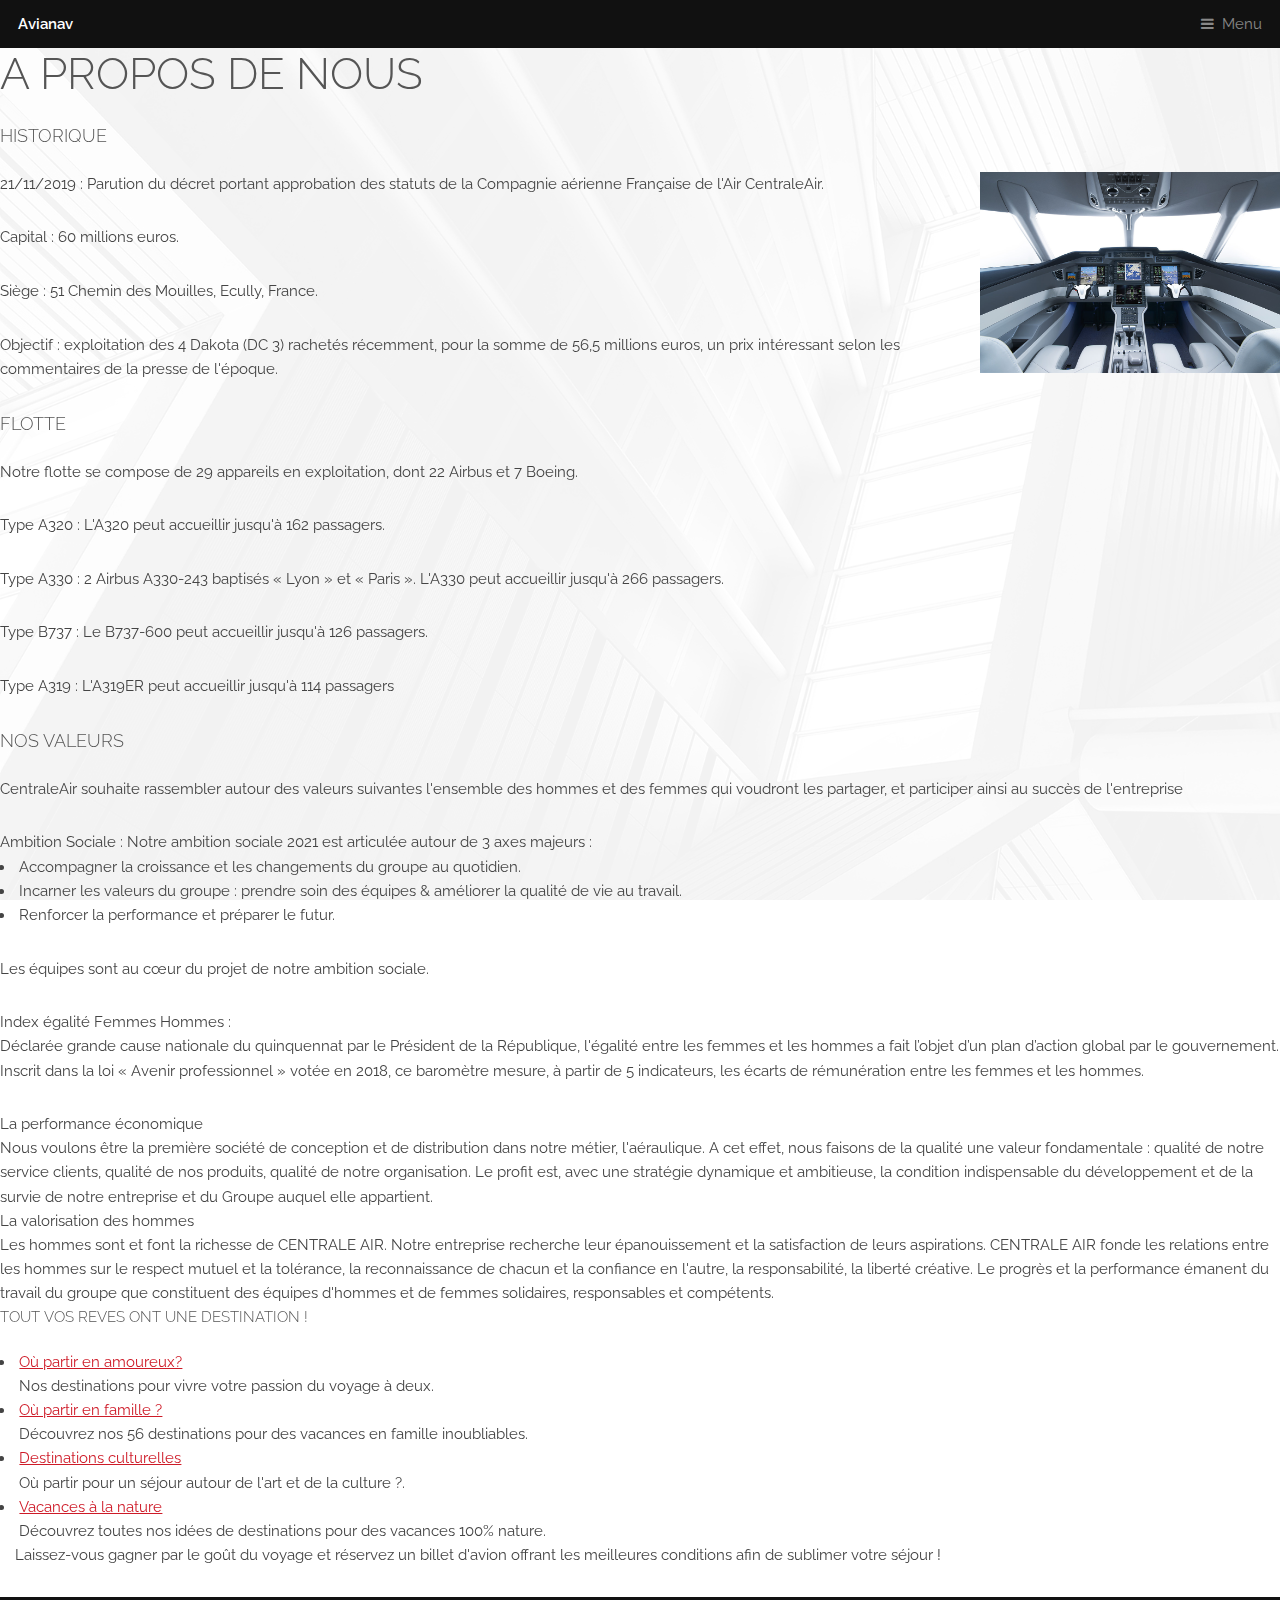
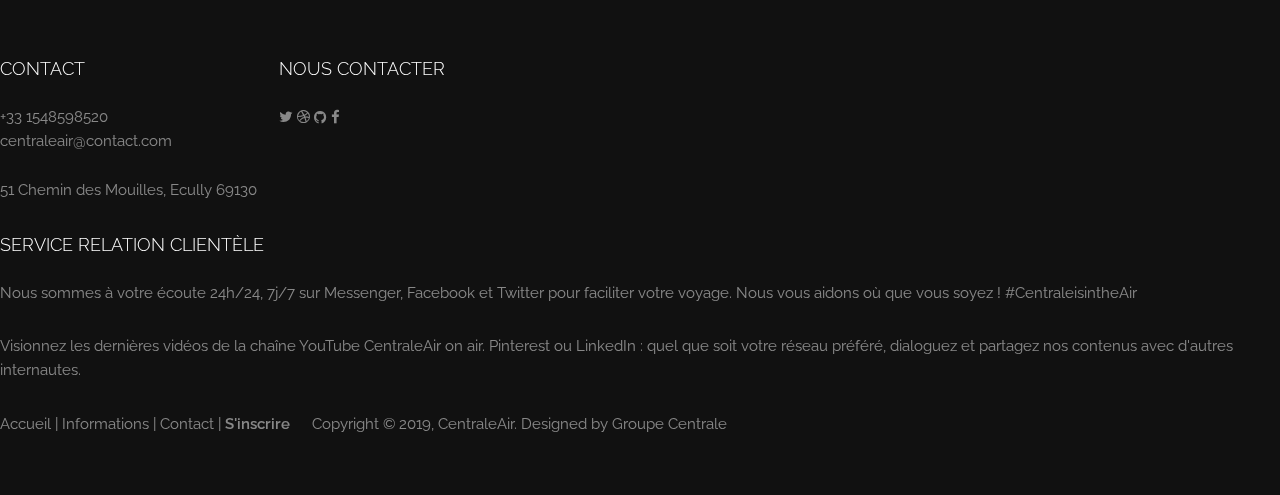
==== CompagnieApplication/about.html @ 46adddcc "first commit" ====
<!DOCTYPE html>
<html lang="en">
	<head>
		<title>Industrious by TEMPLATED</title>
		<meta charset="utf-8" />
		<meta name="viewport" content="width=device-width, initial-scale=1, user-scalable=no" />
		<meta name="description" content="" />
		<meta name="keywords" content="" />
		<link rel="stylesheet" href="assets/css/main.css" />
	</head>
	<body class="is-preload">
		<!-- Header -->
		<header id="header">
				<a class="logo" href="index.php">Avianav</a>
				<nav>
					<a href="#menu">Menu</a>
				</nav>
			</header>

		<!-- Nav -->
			<nav id="menu">
				<ul class="links">
					<li><a href="index.php">Home</a></li>
					<li><a href="about.html">About us</a></li>
					<li><a href="rechercher.php">Réservation de billet</a></li>
					<li><a href="signin.php">Connexion</a></li>
					<li><a href="signup.php">S'inscrire</a></li>
					<li><a href="contact.html">Contacter nous</a></li>
				</ul>
			</nav>


	<header id="head" class="secondary"></header>

	<!-- container -->
	<div class="container">



		<div class="row">
			
			<!-- Article main content -->
			<article class="col-sm-8 maincontent">
				<header class="page-header">
					<h1 class="page-title">A propos de nous</h1>
				</header>
				<h3>Historique</h3>
				<p><img src="assets/images/avionInf.jpg" alt="" class="img-rounded pull-right" width="300" > 21/11/2019 : Parution du décret portant approbation des statuts de la Compagnie aérienne Française de l'Air CentraleAir.
				<p>Capital : 60 millions euros.</p>
				<p>Siège : 51 Chemin des Mouilles, Ecully, France.</p>
				</p>
				<p>Objectif : exploitation des 4 Dakota (DC 3) rachetés récemment, pour la somme de 56,5 millions euros, un prix intéressant selon les commentaires de la presse de l'époque.
				</p>
				<h3>Flotte</h3>
				<p>Notre flotte se compose de 29 appareils en exploitation, dont 22 Airbus et 7 Boeing.</p>
				<p>Type A320 : L'A320 peut accueillir jusqu'à 162 passagers.</p>
				<p>Type A330 : 2 Airbus A330-243 baptisés « Lyon » et « Paris ». L'A330 peut accueillir jusqu'à 266 passagers.</p>
				<p>Type B737 : Le B737-600 peut accueillir jusqu'à 126 passagers.</p>
				<p>Type A319 : L'A319ER peut accueillir jusqu'à 114 passagers</p>
				<h3>Nos valeurs</h3>
				<p>CentraleAir souhaite rassembler autour des valeurs suivantes l'ensemble des hommes et des femmes qui voudront les partager, et participer ainsi au succès de l'entreprise</p>
				<li>Ambition Sociale : Notre ambition sociale 2021 est articulée autour de 3 axes majeurs :</li>
					<ul><li>Accompagner la croissance et les changements du groupe au quotidien.</li>
					<li>Incarner les valeurs du groupe : prendre soin des équipes & améliorer la qualité de vie au travail.</li>
					<li>Renforcer la performance et préparer le futur.</li></ul>
				Les équipes sont au cœur du projet de notre ambition sociale.</p>
				<li>Index égalité Femmes Hommes :</li>
				Déclarée grande cause nationale du quinquennat par le Président de la République, l'égalité entre les femmes et les hommes a fait l’objet d’un plan d’action global par le gouvernement.
				Inscrit dans la loi « Avenir professionnel » votée en 2018, ce baromètre mesure, à partir de 5 indicateurs, les écarts de rémunération entre les femmes et les hommes.</p>
				
				<li>La performance économique </li>
				Nous voulons être la première société de conception et de distribution dans notre métier, l'aéraulique.
				A cet effet, nous faisons de la qualité une valeur fondamentale : qualité de notre service clients, qualité de nos produits, qualité de notre organisation.
				Le profit est, avec une stratégie dynamique et ambitieuse, la condition indispensable du développement et de la survie de notre entreprise et du Groupe auquel elle appartient.
				<li>La valorisation des hommes </li>
				Les hommes sont et font la richesse de CENTRALE AIR.
				Notre entreprise recherche leur épanouissement et la satisfaction de leurs aspirations. CENTRALE AIR fonde les relations entre les hommes sur le respect mutuel et la tolérance, la reconnaissance de chacun et la confiance en l'autre, la responsabilité, la liberté créative.
				Le progrès et la performance émanent du travail du groupe que constituent des équipes d'hommes et de femmes solidaires, responsables et compétents.
								
			</article>
			<!-- /Article -->
			
			<!-- Sidebar -->
			<aside class="col-sm-4 sidebar sidebar-right">

				<div class="widget">
					<h4>TOUT VOS REVES ONT UNE DESTINATION !</h4>
					<ul class="list-unstyled list-spaces">
						<li><a href="">Où partir en amoureux?</a><br><span class="small text-muted">Nos destinations pour vivre votre passion du voyage à deux.</span></li>
						<li><a href="">Où partir en famille ?</a><br><span class="small text-muted">Découvrez nos 56 destinations pour des vacances en famille inoubliables.</span></li>
						<li><a href="">Destinations culturelles</a><br><span class="small text-muted">Où partir pour un séjour autour de l'art et de la culture ?.</span></li>
						<li><a href="">Vacances à la nature</a><br><span class="small text-muted">Découvrez toutes nos idées de destinations pour des vacances 100% nature.</span></li>
						<p>Laissez-vous gagner par le goût du voyage et réservez un billet d'avion offrant les meilleures conditions afin de sublimer votre séjour ! </p>
					</ul>
				</div>

			</aside>
			<!-- /Sidebar -->

		</div>
	</div>	<!-- /container -->
	

	<footer id="footer" class="top-space">

		<div class="footer1">
			<div class="container">
				<div class="row">
					
					<div class="col-md-3 widget">
						<h3 class="widget-title">Contact</h3>
						<div class="widget-body">
							<p>+33 1548598520<br>
								<a href="mailto:#">centraleair@contact.com</a><br>
								<br>
								51 Chemin des Mouilles, Ecully 69130
							</p>	
						</div>
					</div>

					<div class="col-md-3 widget">
						<h3 class="widget-title">Nous contacter</h3>
						<div class="widget-body">
							<p class="follow-me-icons">
								<a href=""><i class="fa fa-twitter fa-2"></i></a>
								<a href=""><i class="fa fa-dribbble fa-2"></i></a>
								<a href=""><i class="fa fa-github fa-2"></i></a>
								<a href=""><i class="fa fa-facebook fa-2"></i></a>
							</p>	
						</div>
					</div>

					<div class="col-md-6 widget">
						<h3 class="widget-title">Service Relation Clientèle</h3>
						<div class="widget-body">
							<p>Nous sommes à votre écoute 24h/24, 7j/7 sur Messenger, Facebook et Twitter pour faciliter votre voyage. Nous vous aidons où que vous soyez ! #CentraleisintheAir</p>
							<p>Visionnez les dernières vidéos de la chaîne YouTube CentraleAir on air.
							Pinterest ou LinkedIn : quel que soit votre réseau préféré, dialoguez et partagez nos contenus avec d'autres internautes.</p>
						</div>
					</div>

				</div> <!-- /row of widgets -->
			</div>
		</div>

		<div class="footer2">
			<div class="container">
				<div class="row">
					
					<div class="col-md-6 widget">
						<div class="widget-body">
							<p class="simplenav">
								<a href="index.php">Accueil</a> | 
								<a href="about.html">Informations</a> |
								<a href="contact.html">Contact</a> |
								<b><a href="signup.php">S'inscrire</a></b>
							</p>
						</div>
					</div>

					<div class="col-md-6 widget">
						<div class="widget-body">
							<p class="text-right">
								Copyright &copy; 2019, CentraleAir. Designed by <a href="http://gettemplate.com/" rel="designer">Groupe Centrale</a> 
							</p>
						</div>
					</div>

				</div> <!-- /row of widgets -->
			</div>
		</div>

	</footer>	
		





		<!-- Scripts -->
		<script src="assets/js/jquery.min.js"></script>
			<script src="assets/js/browser.min.js"></script>
			<script src="assets/js/breakpoints.min.js"></script>
			<script src="assets/js/util.js"></script>
			<script src="assets/js/main.js"></script>
</body>
</html>
---- CompagnieApplication/assets/css/main.css ----
@import url(font-awesome.min.css);
@import url("https://fonts.googleapis.com/css?family=Raleway:200,300,400,500,600");
/*
	Industrious by TEMPLATED
	templated.co @templatedco
	Released for free under the Creative Commons Attribution 3.0 license (templated.co/license)
*/
/* Basic */
@-ms-viewport {
  width: device-width; }
body {
  -ms-overflow-style: scrollbar; }

@media screen and (max-width: 480px) {
  html, body {
    min-width: 320px; } }
html {
  box-sizing: border-box; }

*, *:before, *:after {
  box-sizing: inherit; }

body {
  background: #ffffff; }
  body.is-preload *, body.is-preload *:before, body.is-preload *:after {
    -moz-animation: none !important;
    -webkit-animation: none !important;
    -ms-animation: none !important;
    animation: none !important;
    -moz-transition: none !important;
    -webkit-transition: none !important;
    -ms-transition: none !important;
    transition: none !important; }

html, body, div, span, applet, object,
iframe, h1, h2, h3, h4, h5, h6, p, blockquote,
pre, a, abbr, acronym, address, big, cite,
code, del, dfn, em, img, ins, kbd, q, s, samp,
small, strike, strong, sub, sup, tt, var, b,
u, i, center, dl, dt, dd, ol, ul, li, fieldset,
form, label, legend, table, caption, tbody,
tfoot, thead, tr, th, td, article, aside,
canvas, details, embed, figure, figcaption,
footer, header, hgroup, menu, nav, output, ruby,
section, summary, time, mark, audio, video {
  margin: 0;
  padding: 0;
  border: 0;
  font-size: 100%;
  font: inherit;
  vertical-align: baseline; }

article, aside, details, figcaption, figure,
footer, header, hgroup, menu, nav, section {
  display: block; }

body {
  line-height: 1; }

ol, ul {
  list-style: none; }

blockquote, q {
  quotes: none; }
  blockquote:before, blockquote:after, q:before, q:after {
    content: '';
    content: none; }

table {
  border-collapse: collapse;
  border-spacing: 0; }

body {
  -webkit-text-size-adjust: none; }

mark {
  background-color: transparent;
  color: inherit; }

input::-moz-focus-inner {
  border: 0;
  padding: 0; }

input, select, textarea {
  -moz-appearance: none;
  -webkit-appearance: none;
  -ms-appearance: none;
  appearance: none; }

/* Typography */
html {
  font-size: 13pt; }
  @media screen and (max-width: 1680px) {
    html {
      font-size: 11pt; } }
  @media screen and (max-width: 980px) {
    html {
      font-size: 12pt; } }
  @media screen and (max-width: 480px) {
    html {
      font-size: 11pt; } }

body {
  background-color: #ffffff;
  color: #444444; }

body, input, select, textarea {
  font-family: "Raleway", Arial, Helvetica, sans-serif;
  font-weight: 400;
  font-size: 1rem;
  line-height: 1.65; }

a {
  -moz-transition: color 0.2s ease-in-out;
  -webkit-transition: color 0.2s ease-in-out;
  -ms-transition: color 0.2s ease-in-out;
  transition: color 0.2s ease-in-out;
  text-decoration: underline; }
  a:hover {
    text-decoration: none; }

strong, b {
  font-weight: 600; }

em, i {
  font-style: italic; }

p {
  margin: 0 0 2rem 0; }

header.special {
  text-align: center;
  margin-bottom: 4rem; }
  header.special p {
    max-width: 75%;
    margin-left: auto;
    margin-right: auto; }

h1, h2, h3, h4, h5, h6 {
  font-weight: 300;
  line-height: 1.5;
  text-transform: uppercase;
  margin: 0 0 1.5rem 0; }
  h1 a, h2 a, h3 a, h4 a, h5 a, h6 a {
    color: inherit;
    text-decoration: none; }

h1 {
  font-size: 3rem;
  line-height: 1.2; }

h2 {
  font-size: 2.25rem;
  line-height: 1.3; }

h3 {
  font-size: 1.25rem; }

h4 {
  font-size: 1rem; }

h5 {
  font-size: 0.9rem; }

h6 {
  font-size: 0.7rem; }

@media screen and (max-width: 736px) {
  h1 {
    font-size: 2.75rem;
    line-height: 1.3; }

  h2 {
    font-size: 1.75rem;
    line-height: 1.5; }

  h3 {
    font-size: 1.25rem; } }
sub {
  font-size: 0.8rem;
  position: relative;
  top: 0.5rem; }

sup {
  font-size: 0.8rem;
  position: relative;
  top: -0.5rem; }

blockquote {
  border-left: solid 0.5rem;
  font-style: italic;
  margin: 0 0 2rem 0;
  padding: 1rem 0 1rem 2rem; }

code {
  border-radius: 4px;
  border: solid 1px;
  font-family: "Courier New", monospace;
  font-size: 0.9rem;
  margin: 0 0.25rem;
  padding: 0.25rem 0.65rem; }

pre {
  -webkit-overflow-scrolling: touch;
  font-family: "Courier New", monospace;
  font-size: 0.9rem;
  margin: 0 0 2rem 0; }
  pre code {
    display: block;
    line-height: 1.75;
    padding: 1rem 1.5rem;
    overflow-x: auto; }

hr {
  border: 0;
  border-bottom: solid 1px;
  margin: 2rem 0; }
  hr.major {
    margin: 4rem 0; }

input, select, textarea {
  color: #555555; }

a {
  color: #ce1b28; }

strong, b {
  color: #555555; }

h1, h2, h3, h4, h5, h6 {
  color: #555555; }

blockquote {
  border-left-color: rgba(0, 0, 0, 0.25); }

code {
  background: rgba(0, 0, 0, 0.075);
  border-color: rgba(0, 0, 0, 0.25); }

hr {
  border-bottom-color: rgba(0, 0, 0, 0.25); }

/* Inner */
.inner {
  margin: 0 auto;
  width: 75rem;
  max-width: calc(100% - 6rem); }
  @media screen and (max-width: 480px) {
    .inner {
      max-width: calc(100% - 3rem); } }

/* Button */
input[type="submit"],
input[type="reset"],
input[type="button"],
button,
.button {
  -moz-appearance: none;
  -webkit-appearance: none;
  -ms-appearance: none;
  appearance: none;
  -moz-transition: background-color 0.2s ease-in-out, box-shadow 0.2s ease-in-out, color 0.2s ease-in-out;
  -webkit-transition: background-color 0.2s ease-in-out, box-shadow 0.2s ease-in-out, color 0.2s ease-in-out;
  -ms-transition: background-color 0.2s ease-in-out, box-shadow 0.2s ease-in-out, color 0.2s ease-in-out;
  transition: background-color 0.2s ease-in-out, box-shadow 0.2s ease-in-out, color 0.2s ease-in-out;
  border: 0;
  border-radius: 4px;
  cursor: pointer;
  display: inline-block;
  font-weight: 600;
  height: 3.25rem;
  line-height: 3.25rem;
  padding: 0 1.75rem;
  text-align: center;
  text-decoration: none;
  white-space: nowrap; }
  input[type="submit"].small,
  input[type="reset"].small,
  input[type="button"].small,
  button.small,
  .button.small {
    font-size: 0.8rem;
    height: 2.4375rem;
    line-height: 2.4375rem;
    padding: 0 1.25rem; }
  input[type="submit"].large,
  input[type="reset"].large,
  input[type="button"].large,
  button.large,
  .button.large {
    font-size: 1.35rem;
    height: 4.0625rem;
    line-height: 4.0625rem;
    padding: 0 2rem; }
  input[type="submit"].wide,
  input[type="reset"].wide,
  input[type="button"].wide,
  button.wide,
  .button.wide {
    min-width: 13rem; }
  input[type="submit"].icon:before,
  input[type="reset"].icon:before,
  input[type="button"].icon:before,
  button.icon:before,
  .button.icon:before {
    margin-right: 0.5rem; }
  input[type="submit"].fit,
  input[type="reset"].fit,
  input[type="button"].fit,
  button.fit,
  .button.fit {
    width: 100%; }
  input[type="submit"].disabled, input[type="submit"]:disabled,
  input[type="reset"].disabled,
  input[type="reset"]:disabled,
  input[type="button"].disabled,
  input[type="button"]:disabled,
  button.disabled,
  button:disabled,
  .button.disabled,
  .button:disabled {
    pointer-events: none;
    opacity: 0.25; }

input[type="submit"],
input[type="reset"],
input[type="button"],
button,
.button {
  background-color: transparent;
  box-shadow: inset 0 0 0 1px #555555;
  color: #555555 !important; }
  input[type="submit"]:hover,
  input[type="reset"]:hover,
  input[type="button"]:hover,
  button:hover,
  .button:hover {
    box-shadow: inset 0 0 0 1px #ce1b28;
    color: #ce1b28 !important; }
    input[type="submit"]:hover:active,
    input[type="reset"]:hover:active,
    input[type="button"]:hover:active,
    button:hover:active,
    .button:hover:active {
      background-color: rgba(206, 27, 40, 0.25); }
  input[type="submit"].primary,
  input[type="reset"].primary,
  input[type="button"].primary,
  button.primary,
  .button.primary {
    box-shadow: none;
    background-color: #ce1b28;
    color: #ffffff !important; }
    input[type="submit"].primary:hover,
    input[type="reset"].primary:hover,
    input[type="button"].primary:hover,
    button.primary:hover,
    .button.primary:hover {
      background-color: #e2212f;
      box-shadow: none; }
      input[type="submit"].primary:hover:active,
      input[type="reset"].primary:hover:active,
      input[type="button"].primary:hover:active,
      button.primary:hover:active,
      .button.primary:hover:active {
        background-color: #b71824; }

/* Form */
form {
  margin: 0 0 2rem 0; 
  text-align: center;}

input[type="text"],
input[type="password"],
input[type="email"],
input[type="tel"],
input[type="search"],
input[type="url"],
select,
textarea {
  -moz-appearance: none;
  -webkit-appearance: none;
  -ms-appearance: none;
  appearance: none;
  border-radius: 4px;
  border: none;
  border: solid 1px;
  color: inherit;
  display: block;
  outline: 0;
  padding: 0 1rem;
  text-decoration: none;
  width: 100%; }
  input[type="text"]:invalid,
  input[type="password"]:invalid,
  input[type="email"]:invalid,
  input[type="tel"]:invalid,
  input[type="search"]:invalid,
  input[type="url"]:invalid,
  select:invalid,
  textarea:invalid {
    box-shadow: none; }

label {
  display: block;
  font-size: 1rem;
  font-weight: 600;
  margin: 0 0 1rem 0; }

input[type="text"],
input[type="password"],
input[type="email"],
input[type="tel"],
input[type="search"],
input[type="url"] {
  height: 3.25rem; }

select {
  background-size: 1.25rem;
  background-repeat: no-repeat;
  background-position: calc(100% - 1rem) center;
  height: 3.25rem;
  padding-right: 3.25rem;
  text-overflow: ellipsis; }
  select:focus::-ms-value {
    background-color: transparent; }
  select::-ms-expand {
    display: none; }

textarea {
  padding: 0.75rem 1rem; }

input[type="checkbox"],
input[type="radio"] {
  -moz-appearance: none;
  -webkit-appearance: none;
  -ms-appearance: none;
  appearance: none;
  display: block;
  float: left;
  margin-right: -2rem;
  opacity: 0;
  width: 1rem;
  z-index: -1; }
  input[type="checkbox"] + label,
  input[type="radio"] + label {
    text-decoration: none;
    cursor: pointer;
    display: inline-block;
    font-size: 1rem;
    font-weight: 400;
    padding-left: 2.825rem;
    padding-right: 0.875rem;
    position: relative; }
    input[type="checkbox"] + label:before,
    input[type="radio"] + label:before {
      -moz-osx-font-smoothing: grayscale;
      -webkit-font-smoothing: antialiased;
      font-family: FontAwesome;
      font-style: normal;
      font-weight: normal;
      text-transform: none !important; }
    input[type="checkbox"] + label:before,
    input[type="radio"] + label:before {
      border-radius: 4px;
      border: solid 1px;
      content: '';
      display: inline-block;
      height: 1.95rem;
      left: 0;
      line-height: 1.86875rem;
      position: absolute;
      text-align: center;
      top: -0.1625rem;
      width: 1.95rem; }
  input[type="checkbox"]:checked + label:before,
  input[type="radio"]:checked + label:before {
    content: '\f00c'; }

input[type="checkbox"] + label:before {
  border-radius: 4px; }

input[type="radio"] + label:before {
  border-radius: 100%; }

::-webkit-input-placeholder {
  opacity: 1.0; }

:-moz-placeholder {
  opacity: 1.0; }

::-moz-placeholder {
  opacity: 1.0; }

:-ms-input-placeholder {
  opacity: 1.0; }

label {
  color: #555555; }

input[type="text"],
input[type="password"],
input[type="email"],
input[type="tel"],
input[type="search"],
input[type="url"],
select,
textarea {
  background-color: rgba(0, 0, 0, 0.075);
  border-color: rgba(0, 0, 0, 0.25); }
  input[type="text"]:focus,
  input[type="password"]:focus,
  input[type="email"]:focus,
  input[type="tel"]:focus,
  input[type="search"]:focus,
  input[type="url"]:focus,
  select:focus,
  textarea:focus {
    border-color: #ce1b28;
    box-shadow: 0 0 0 1px #ce1b28; }

select {
  background-image: url("data:image/svg+xml;charset=utf8,%3Csvg xmlns='http://www.w3.org/2000/svg' width='40' height='40' preserveAspectRatio='none' viewBox='0 0 40 40'%3E%3Cpath d='M9.4,12.3l10.4,10.4l10.4-10.4c0.2-0.2,0.5-0.4,0.9-0.4c0.3,0,0.6,0.1,0.9,0.4l3.3,3.3c0.2,0.2,0.4,0.5,0.4,0.9 c0,0.4-0.1,0.6-0.4,0.9L20.7,31.9c-0.2,0.2-0.5,0.4-0.9,0.4c-0.3,0-0.6-0.1-0.9-0.4L4.3,17.3c-0.2-0.2-0.4-0.5-0.4-0.9 c0-0.4,0.1-0.6,0.4-0.9l3.3-3.3c0.2-0.2,0.5-0.4,0.9-0.4S9.1,12.1,9.4,12.3z' fill='rgba(0, 0, 0, 0.25)' /%3E%3C/svg%3E"); }
  select option {
    color: #444444;
    background-color: #ffffff; }

input[type="checkbox"] + label,
input[type="radio"] + label {
  color: #444444; }
  input[type="checkbox"] + label:before,
  input[type="radio"] + label:before {
    background: rgba(0, 0, 0, 0.075);
    border-color: rgba(0, 0, 0, 0.25); }
input[type="checkbox"]:checked + label:before,
input[type="radio"]:checked + label:before {
  background-color: #ce1b28;
  border-color: #ce1b28;
  color: #ffffff; }
input[type="checkbox"]:focus + label:before,
input[type="radio"]:focus + label:before {
  border-color: #ce1b28;
  box-shadow: 0 0 0 1px #ce1b28; }

::-webkit-input-placeholder {
  color: #bbbbbb !important; }

:-moz-placeholder {
  color: #bbbbbb !important; }

::-moz-placeholder {
  color: #bbbbbb !important; }

:-ms-input-placeholder {
  color: #bbbbbb !important; }

/* List */
ol {
  list-style: decimal;
  margin: 0 0 2rem 0;
  padding-left: 1.25rem; }
  ol li {
    padding-left: 0.25rem; }

ul {
  list-style: disc;
  margin: 0 0 2rem 0;
  padding-left: 1rem; }
  ul li {
    padding-left: 0.325rem; }
  ul.plain {
    list-style: none;
    padding-left: 0; }
    ul.plain li {
      margin-bottom: 1rem; }
      ul.plain li .icon {
        border-radius: 4px;
        color: #ffffff;
        display: inline-block;
        margin-right: 1rem;
        text-align: center;
        width: 2rem;
        height: 2rem;
        line-height: 2rem;
        background: rgba(0, 0, 0, 0.5); }
  ul.alt {
    list-style: none;
    padding-left: 0; }
    ul.alt li {
      border-top: solid 1px;
      padding: 0.75rem 0; }
      ul.alt li:first-child {
        border-top: 0;
        padding-top: 0; }
      ul.alt li:last-child {
        padding-bottom: 0; }

dl {
  margin: 0 0 2rem 0; }
  dl dt {
    display: block;
    font-weight: 600;
    margin: 0 0 1rem 0; }
  dl dd {
    margin-left: 1.5rem; }

ul.alt li {
  border-top-color: rgba(0, 0, 0, 0.25); }

/* Table */
.table-wrapper {
  -webkit-overflow-scrolling: touch;
  overflow-x: auto; }

table {
  margin: 0 0 2rem 0;
  width: 100%; }
  table tbody tr {
    border: solid 1px;
    border-left: 0;
    border-right: 0; }
  table td {
    padding: 0.75rem 0.75rem; }
  table th {
    font-size: 0.9rem;
    font-weight: 600;
    padding: 0 0.75rem 0.75rem 0.75rem;
    text-align: left; }
  table thead {
    border-bottom: solid 2px; }
  table tfoot {
    border-top: solid 2px; }
  table.alt {
    border-collapse: separate; }
    table.alt tbody tr td {
      border: solid 1px;
      border-left-width: 0;
      border-top-width: 0; }
      table.alt tbody tr td:first-child {
        border-left-width: 1px; }
    table.alt tbody tr:first-child td {
      border-top-width: 1px; }
    table.alt thead {
      border-bottom: 0; }
    table.alt tfoot {
      border-top: 0; }

table tbody tr {
  border-color: rgba(0, 0, 0, 0.25); }
  table tbody tr:nth-child(2n + 1) {
    background-color: rgba(0, 0, 0, 0.075); }
table th {
  color: #555555; }
table thead {
  border-bottom-color: rgba(0, 0, 0, 0.25); }
table tfoot {
  border-top-color: rgba(0, 0, 0, 0.25); }
table.alt tbody tr td {
  border-color: rgba(0, 0, 0, 0.25); }

/* Highlights */
.highlights {
  width: 100%;
  margin: 2.5rem 0;
  display: -moz-flex;
  display: -webkit-flex;
  display: -ms-flex;
  display: flex;
  -moz-flex-wrap: wrap;
  -webkit-flex-wrap: wrap;
  -ms-flex-wrap: wrap;
  flex-wrap: wrap;
  -moz-align-items: -moz-stretch;
  -webkit-align-items: -webkit-stretch;
  -ms-align-items: -ms-stretch;
  align-items: stretch; }
  .highlights > * {
    -moz-flex-shrink: 1;
    -webkit-flex-shrink: 1;
    -ms-flex-shrink: 1;
    flex-shrink: 1;
    -moz-flex-grow: 0;
    -webkit-flex-grow: 0;
    -ms-flex-grow: 0;
    flex-grow: 0; }
  .highlights > * {
    width: 33.3333333333%; }
  .highlights > * {
    padding: 1.5rem;
    width: calc(33.3333333333% + 1rem); }
  .highlights > :nth-child(-n + 3) {
    padding-top: 0; }
  .highlights > :nth-last-child(-n + 3) {
    padding-bottom: 0; }
  .highlights > :nth-child(3n + 1) {
    padding-left: 0; }
  .highlights > :nth-child(3n) {
    padding-right: 0; }
  .highlights > :nth-child(3n + 1),
  .highlights > :nth-child(3n) {
    width: calc(33.3333333333% + -0.5rem); }
  .highlights .content {
    border-radius: 4px;
    height: 100%;
    padding: 3rem;
    text-align: center; }
    .highlights .content .icon {
      font-size: 5rem; }
  .highlights > div > :last-child {
    margin-bottom: 0; }
  @media screen and (max-width: 980px) {
    .highlights > * {
      width: 50%; }
    .highlights > * {
      padding: 1rem;
      width: calc(33.3333333333% + 0.6666666667rem); }
    .highlights > :nth-child(-n + 3) {
      padding-top: 1rem; }
    .highlights > :nth-last-child(-n + 3) {
      padding-bottom: 1rem; }
    .highlights > :nth-child(3n + 1) {
      padding-left: 1rem; }
    .highlights > :nth-child(3n) {
      padding-right: 1rem; }
    .highlights > :nth-child(3n + 1),
    .highlights > :nth-child(3n) {
      padding: 1rem;
      width: calc(50% + 1rem); }
    .highlights > * {
      padding: 1rem;
      width: calc(50% + 1rem); }
    .highlights > :nth-child(-n + 2) {
      padding-top: 0; }
    .highlights > :nth-last-child(-n + 2) {
      padding-bottom: 0; }
    .highlights > :nth-child(2n + 1) {
      padding-left: 0; }
    .highlights > :nth-child(2n) {
      padding-right: 0; }
    .highlights > :nth-child(2n + 1),
    .highlights > :nth-child(2n) {
      width: calc(50% + 0rem); }
    .highlights .content {
      padding: 2rem; } }
  @media screen and (max-width: 736px) {
    .highlights > * {
      width: 100%; }
    .highlights > * {
      padding: 1rem;
      width: calc(33.3333333333% + 0.6666666667rem); }
    .highlights > :nth-child(-n + 3) {
      padding-top: 1rem; }
    .highlights > :nth-last-child(-n + 3) {
      padding-bottom: 1rem; }
    .highlights > :nth-child(3n + 1) {
      padding-left: 1rem; }
    .highlights > :nth-child(3n) {
      padding-right: 1rem; }
    .highlights > :nth-child(3n + 1),
    .highlights > :nth-child(3n) {
      padding: 1rem;
      width: calc(100% + 2rem); }
    .highlights > * {
      padding: 1rem;
      width: calc(50% + 1rem); }
    .highlights > :nth-child(-n + 2) {
      padding-top: 1rem; }
    .highlights > :nth-last-child(-n + 2) {
      padding-bottom: 1rem; }
    .highlights > :nth-child(2n + 1) {
      padding-left: 1rem; }
    .highlights > :nth-child(2n) {
      padding-right: 1rem; }
    .highlights > :nth-child(2n + 1),
    .highlights > :nth-child(2n) {
      padding: 1rem;
      width: calc(100% + 2rem); }
    .highlights > * {
      padding: 1rem;
      width: calc(100% + 2rem); }
    .highlights > :nth-child(-n + 1) {
      padding-top: 0; }
    .highlights > :nth-last-child(-n + 1) {
      padding-bottom: 0; }
    .highlights > :nth-child(1n + 1) {
      padding-left: 0; }
    .highlights > :nth-child(1n) {
      padding-right: 0; }
    .highlights > :nth-child(1n + 1),
    .highlights > :nth-child(1n) {
      width: calc(100% + 1rem); } }

.highlights .content {
  background: #ffffff;
  box-shadow: 0px 0px 4px 1px rgba(0, 0, 0, 0.025); }

/* Testimonials */
.testimonials {
  margin: 2.5rem 0;
  width: 100%;
  display: -moz-flex;
  display: -webkit-flex;
  display: -ms-flex;
  display: flex;
  -moz-flex-wrap: wrap;
  -webkit-flex-wrap: wrap;
  -ms-flex-wrap: wrap;
  flex-wrap: wrap;
  -moz-align-items: -moz-stretch;
  -webkit-align-items: -webkit-stretch;
  -ms-align-items: -ms-stretch;
  align-items: stretch; }
  .testimonials > * {
    -moz-flex-shrink: 1;
    -webkit-flex-shrink: 1;
    -ms-flex-shrink: 1;
    flex-shrink: 1;
    -moz-flex-grow: 0;
    -webkit-flex-grow: 0;
    -ms-flex-grow: 0;
    flex-grow: 0; }
  .testimonials > * {
    width: 33.3333333333%; }
  .testimonials > * {
    padding: 1.5rem;
    width: calc(33.3333333333% + 1rem); }
  .testimonials > :nth-child(-n + 3) {
    padding-top: 0; }
  .testimonials > :nth-last-child(-n + 3) {
    padding-bottom: 0; }
  .testimonials > :nth-child(3n + 1) {
    padding-left: 0; }
  .testimonials > :nth-child(3n) {
    padding-right: 0; }
  .testimonials > :nth-child(3n + 1),
  .testimonials > :nth-child(3n) {
    width: calc(33.3333333333% + -0.5rem); }
  .testimonials .content {
    border-radius: 4px;
    height: 100%;
    padding: 3rem; }
    .testimonials .content .author {
      display: -moz-flex;
      display: -webkit-flex;
      display: -ms-flex;
      display: flex;
      -moz-align-items: center;
      -webkit-align-items: center;
      -ms-align-items: center;
      align-items: center; }
      .testimonials .content .author blockquote {
        margin: 0; }
      .testimonials .content .author .image {
        margin-right: 2rem;
        width: 20%; }
        .testimonials .content .author .image img {
          border-radius: 100%;
          max-width: 100%; }
    .testimonials .content .credit {
      font-size: 0.75rem; }
    .testimonials .content p:last-child {
      margin: 0; }
  .testimonials > div > :last-child {
    margin-bottom: 0; }
  @media screen and (max-width: 980px) {
    .testimonials > * {
      width: 50%; }
    .testimonials > * {
      padding: 1rem;
      width: calc(33.3333333333% + 0.6666666667rem); }
    .testimonials > :nth-child(-n + 3) {
      padding-top: 1rem; }
    .testimonials > :nth-last-child(-n + 3) {
      padding-bottom: 1rem; }
    .testimonials > :nth-child(3n + 1) {
      padding-left: 1rem; }
    .testimonials > :nth-child(3n) {
      padding-right: 1rem; }
    .testimonials > :nth-child(3n + 1),
    .testimonials > :nth-child(3n) {
      padding: 1rem;
      width: calc(50% + 1rem); }
    .testimonials > * {
      padding: 1rem;
      width: calc(50% + 1rem); }
    .testimonials > :nth-child(-n + 2) {
      padding-top: 0; }
    .testimonials > :nth-last-child(-n + 2) {
      padding-bottom: 0; }
    .testimonials > :nth-child(2n + 1) {
      padding-left: 0; }
    .testimonials > :nth-child(2n) {
      padding-right: 0; }
    .testimonials > :nth-child(2n + 1),
    .testimonials > :nth-child(2n) {
      width: calc(50% + 0rem); }
    .testimonials .content {
      padding: 2rem; } }
  @media screen and (max-width: 736px) {
    .testimonials > * {
      width: 100%; }
    .testimonials > * {
      padding: 1rem;
      width: calc(33.3333333333% + 0.6666666667rem); }
    .testimonials > :nth-child(-n + 3) {
      padding-top: 1rem; }
    .testimonials > :nth-last-child(-n + 3) {
      padding-bottom: 1rem; }
    .testimonials > :nth-child(3n + 1) {
      padding-left: 1rem; }
    .testimonials > :nth-child(3n) {
      padding-right: 1rem; }
    .testimonials > :nth-child(3n + 1),
    .testimonials > :nth-child(3n) {
      padding: 1rem;
      width: calc(100% + 2rem); }
    .testimonials > * {
      padding: 1rem;
      width: calc(50% + 1rem); }
    .testimonials > :nth-child(-n + 2) {
      padding-top: 1rem; }
    .testimonials > :nth-last-child(-n + 2) {
      padding-bottom: 1rem; }
    .testimonials > :nth-child(2n + 1) {
      padding-left: 1rem; }
    .testimonials > :nth-child(2n) {
      padding-right: 1rem; }
    .testimonials > :nth-child(2n + 1),
    .testimonials > :nth-child(2n) {
      padding: 1rem;
      width: calc(100% + 2rem); }
    .testimonials > * {
      padding: 1rem;
      width: calc(100% + 2rem); }
    .testimonials > :nth-child(-n + 1) {
      padding-top: 0; }
    .testimonials > :nth-last-child(-n + 1) {
      padding-bottom: 0; }
    .testimonials > :nth-child(1n + 1) {
      padding-left: 0; }
    .testimonials > :nth-child(1n) {
      padding-right: 0; }
    .testimonials > :nth-child(1n + 1),
    .testimonials > :nth-child(1n) {
      width: calc(100% + 1rem); } }

.testimonials .content {
  background: #ffffff;
  box-shadow: 0px 0px 4px 1px rgba(0, 0, 0, 0.025); }
  .testimonials .content .credit strong {
    color: #ce1b28; }

/* Actions */
ul.actions {
  display: -moz-flex;
  display: -webkit-flex;
  display: -ms-flex;
  display: flex;
  cursor: default;
  list-style: none;
  margin-left: -1rem;
  padding-left: 0; }
  ul.actions li {
    padding: 0 0 0 1rem;
    vertical-align: middle; }
  ul.actions.special {
    -moz-justify-content: center;
    -webkit-justify-content: center;
    -ms-justify-content: center;
    justify-content: center;
    width: calc(100% + 1rem); }
  ul.actions.stacked {
    -moz-flex-direction: column;
    -webkit-flex-direction: column;
    -ms-flex-direction: column;
    flex-direction: column;
    margin-left: 0; }
    ul.actions.stacked li {
      padding: 1.3rem 0 0 0; }
      ul.actions.stacked li:first-child {
        padding-top: 0; }
  ul.actions.fit {
    width: calc(100% + 1rem); }
    ul.actions.fit li {
      -moz-flex-grow: 1;
      -webkit-flex-grow: 1;
      -ms-flex-grow: 1;
      flex-grow: 1;
      -moz-flex-shrink: 1;
      -webkit-flex-shrink: 1;
      -ms-flex-shrink: 1;
      flex-shrink: 1;
      width: 100%; }
      ul.actions.fit li > * {
        width: 100%; }
    ul.actions.fit.stacked {
      width: 100%; }
  @media screen and (max-width: 480px) {
    ul.actions:not(.fixed) {
      -moz-flex-direction: column;
      -webkit-flex-direction: column;
      -ms-flex-direction: column;
      flex-direction: column;
      margin-left: 0;
      width: 100% !important; }
      ul.actions:not(.fixed) li {
        -moz-flex-grow: 1;
        -webkit-flex-grow: 1;
        -ms-flex-grow: 1;
        flex-grow: 1;
        -moz-flex-shrink: 1;
        -webkit-flex-shrink: 1;
        -ms-flex-shrink: 1;
        flex-shrink: 1;
        padding: 1rem 0 0 0;
        text-align: center;
        width: 100%; }
        ul.actions:not(.fixed) li > * {
          width: 100%; }
        ul.actions:not(.fixed) li:first-child {
          padding-top: 0; }
        ul.actions:not(.fixed) li input[type="submit"],
        ul.actions:not(.fixed) li input[type="reset"],
        ul.actions:not(.fixed) li input[type="button"],
        ul.actions:not(.fixed) li button,
        ul.actions:not(.fixed) li .button {
          width: 100%; }
          ul.actions:not(.fixed) li input[type="submit"].icon:before,
          ul.actions:not(.fixed) li input[type="reset"].icon:before,
          ul.actions:not(.fixed) li input[type="button"].icon:before,
          ul.actions:not(.fixed) li button.icon:before,
          ul.actions:not(.fixed) li .button.icon:before {
            margin-left: -0.5rem; } }

/* Grid */
.row {
  display: flex;
  flex-wrap: wrap;
  box-sizing: border-box; }
  .row > * {
    box-sizing: border-box; }
  .row.gtr-uniform > * > :last-child {
    margin-bottom: 0; }

.row > .imp {
  order: -1; }
.row > .col-1 {
  width: 8.3333333333%; }
.row > .off-1 {
  margin-left: 8.3333333333%; }
.row > .col-2 {
  width: 16.6666666667%; }
.row > .off-2 {
  margin-left: 16.6666666667%; }
.row > .col-3 {
  width: 25%; }
.row > .off-3 {
  margin-left: 25%; }
.row > .col-4 {
  width: 33.3333333333%; }
.row > .off-4 {
  margin-left: 33.3333333333%; }
.row > .col-5 {
  width: 41.6666666667%; }
.row > .off-5 {
  margin-left: 41.6666666667%; }
.row > .col-6 {
  width: 50%; }
.row > .off-6 {
  margin-left: 50%; }
.row > .col-7 {
  width: 58.3333333333%; }
.row > .off-7 {
  margin-left: 58.3333333333%; }
.row > .col-8 {
  width: 66.6666666667%; }
.row > .off-8 {
  margin-left: 66.6666666667%; }
.row > .col-9 {
  width: 75%; }
.row > .off-9 {
  margin-left: 75%; }
.row > .col-10 {
  width: 83.3333333333%; }
.row > .off-10 {
  margin-left: 83.3333333333%; }
.row > .col-11 {
  width: 91.6666666667%; }
.row > .off-11 {
  margin-left: 91.6666666667%; }
.row > .col-12 {
  width: 100%; }
.row > .off-12 {
  margin-left: 100%; }
.row.gtr-0 {
  margin-top: 0;
  margin-left: 0rem; }
  .row.gtr-0 > * {
    padding: 0 0 0 0rem; }
  .row.gtr-0.gtr-uniform {
    margin-top: 0rem; }
    .row.gtr-0.gtr-uniform > * {
      padding-top: 0rem; }
.row.gtr-25 {
  margin-top: 0;
  margin-left: -0.75rem; }
  .row.gtr-25 > * {
    padding: 0 0 0 0.75rem; }
  .row.gtr-25.gtr-uniform {
    margin-top: -0.75rem; }
    .row.gtr-25.gtr-uniform > * {
      padding-top: 0.75rem; }
.row.gtr-50 {
  margin-top: 0;
  margin-left: -1.5rem; }
  .row.gtr-50 > * {
    padding: 0 0 0 1.5rem; }
  .row.gtr-50.gtr-uniform {
    margin-top: -1.5rem; }
    .row.gtr-50.gtr-uniform > * {
      padding-top: 1.5rem; }
.row {
  margin-top: 0;
  margin-left: -3rem; }
  .row > * {
    padding: 0 0 0 3rem; }
  .row.gtr-uniform {
    margin-top: -3rem; }
    .row.gtr-uniform > * {
      padding-top: 3rem; }
.row.gtr-150 {
  margin-top: 0;
  margin-left: -4.5rem; }
  .row.gtr-150 > * {
    padding: 0 0 0 4.5rem; }
  .row.gtr-150.gtr-uniform {
    margin-top: -4.5rem; }
    .row.gtr-150.gtr-uniform > * {
      padding-top: 4.5rem; }
.row.gtr-200 {
  margin-top: 0;
  margin-left: -6rem; }
  .row.gtr-200 > * {
    padding: 0 0 0 6rem; }
  .row.gtr-200.gtr-uniform {
    margin-top: -6rem; }
    .row.gtr-200.gtr-uniform > * {
      padding-top: 6rem; }

@media screen and (max-width: 1680px) {
  .row {
    display: flex;
    flex-wrap: wrap;
    box-sizing: border-box; }
    .row > * {
      box-sizing: border-box; }
    .row.gtr-uniform > * > :last-child {
      margin-bottom: 0; }

  .row > .imp-xlarge {
    order: -1; }
  .row > .col-1-xlarge {
    width: 8.3333333333%; }
  .row > .off-1-xlarge {
    margin-left: 8.3333333333%; }
  .row > .col-2-xlarge {
    width: 16.6666666667%; }
  .row > .off-2-xlarge {
    margin-left: 16.6666666667%; }
  .row > .col-3-xlarge {
    width: 25%; }
  .row > .off-3-xlarge {
    margin-left: 25%; }
  .row > .col-4-xlarge {
    width: 33.3333333333%; }
  .row > .off-4-xlarge {
    margin-left: 33.3333333333%; }
  .row > .col-5-xlarge {
    width: 41.6666666667%; }
  .row > .off-5-xlarge {
    margin-left: 41.6666666667%; }
  .row > .col-6-xlarge {
    width: 50%; }
  .row > .off-6-xlarge {
    margin-left: 50%; }
  .row > .col-7-xlarge {
    width: 58.3333333333%; }
  .row > .off-7-xlarge {
    margin-left: 58.3333333333%; }
  .row > .col-8-xlarge {
    width: 66.6666666667%; }
  .row > .off-8-xlarge {
    margin-left: 66.6666666667%; }
  .row > .col-9-xlarge {
    width: 75%; }
  .row > .off-9-xlarge {
    margin-left: 75%; }
  .row > .col-10-xlarge {
    width: 83.3333333333%; }
  .row > .off-10-xlarge {
    margin-left: 83.3333333333%; }
  .row > .col-11-xlarge {
    width: 91.6666666667%; }
  .row > .off-11-xlarge {
    margin-left: 91.6666666667%; }
  .row > .col-12-xlarge {
    width: 100%; }
  .row > .off-12-xlarge {
    margin-left: 100%; }
  .row.gtr-0 {
    margin-top: 0;
    margin-left: 0rem; }
    .row.gtr-0 > * {
      padding: 0 0 0 0rem; }
    .row.gtr-0.gtr-uniform {
      margin-top: 0rem; }
      .row.gtr-0.gtr-uniform > * {
        padding-top: 0rem; }
  .row.gtr-25 {
    margin-top: 0;
    margin-left: -0.75rem; }
    .row.gtr-25 > * {
      padding: 0 0 0 0.75rem; }
    .row.gtr-25.gtr-uniform {
      margin-top: -0.75rem; }
      .row.gtr-25.gtr-uniform > * {
        padding-top: 0.75rem; }
  .row.gtr-50 {
    margin-top: 0;
    margin-left: -1.5rem; }
    .row.gtr-50 > * {
      padding: 0 0 0 1.5rem; }
    .row.gtr-50.gtr-uniform {
      margin-top: -1.5rem; }
      .row.gtr-50.gtr-uniform > * {
        padding-top: 1.5rem; }
  .row {
    margin-top: 0;
    margin-left: -3rem; }
    .row > * {
      padding: 0 0 0 3rem; }
    .row.gtr-uniform {
      margin-top: -3rem; }
      .row.gtr-uniform > * {
        padding-top: 3rem; }
  .row.gtr-150 {
    margin-top: 0;
    margin-left: -4.5rem; }
    .row.gtr-150 > * {
      padding: 0 0 0 4.5rem; }
    .row.gtr-150.gtr-uniform {
      margin-top: -4.5rem; }
      .row.gtr-150.gtr-uniform > * {
        padding-top: 4.5rem; }
  .row.gtr-200 {
    margin-top: 0;
    margin-left: -6rem; }
    .row.gtr-200 > * {
      padding: 0 0 0 6rem; }
    .row.gtr-200.gtr-uniform {
      margin-top: -6rem; }
      .row.gtr-200.gtr-uniform > * {
        padding-top: 6rem; } }
@media screen and (max-width: 1280px) {
  .row {
    display: flex;
    flex-wrap: wrap;
    box-sizing: border-box; }
    .row > * {
      box-sizing: border-box; }
    .row.gtr-uniform > * > :last-child {
      margin-bottom: 0; }

  .row > .imp-large {
    order: -1; }
  .row > .col-1-large {
    width: 8.3333333333%; }
  .row > .off-1-large {
    margin-left: 8.3333333333%; }
  .row > .col-2-large {
    width: 16.6666666667%; }
  .row > .off-2-large {
    margin-left: 16.6666666667%; }
  .row > .col-3-large {
    width: 25%; }
  .row > .off-3-large {
    margin-left: 25%; }
  .row > .col-4-large {
    width: 33.3333333333%; }
  .row > .off-4-large {
    margin-left: 33.3333333333%; }
  .row > .col-5-large {
    width: 41.6666666667%; }
  .row > .off-5-large {
    margin-left: 41.6666666667%; }
  .row > .col-6-large {
    width: 50%; }
  .row > .off-6-large {
    margin-left: 50%; }
  .row > .col-7-large {
    width: 58.3333333333%; }
  .row > .off-7-large {
    margin-left: 58.3333333333%; }
  .row > .col-8-large {
    width: 66.6666666667%; }
  .row > .off-8-large {
    margin-left: 66.6666666667%; }
  .row > .col-9-large {
    width: 75%; }
  .row > .off-9-large {
    margin-left: 75%; }
  .row > .col-10-large {
    width: 83.3333333333%; }
  .row > .off-10-large {
    margin-left: 83.3333333333%; }
  .row > .col-11-large {
    width: 91.6666666667%; }
  .row > .off-11-large {
    margin-left: 91.6666666667%; }
  .row > .col-12-large {
    width: 100%; }
  .row > .off-12-large {
    margin-left: 100%; }
  .row.gtr-0 {
    margin-top: 0;
    margin-left: 0rem; }
    .row.gtr-0 > * {
      padding: 0 0 0 0rem; }
    .row.gtr-0.gtr-uniform {
      margin-top: 0rem; }
      .row.gtr-0.gtr-uniform > * {
        padding-top: 0rem; }
  .row.gtr-25 {
    margin-top: 0;
    margin-left: -0.375rem; }
    .row.gtr-25 > * {
      padding: 0 0 0 0.375rem; }
    .row.gtr-25.gtr-uniform {
      margin-top: -0.375rem; }
      .row.gtr-25.gtr-uniform > * {
        padding-top: 0.375rem; }
  .row.gtr-50 {
    margin-top: 0;
    margin-left: -0.75rem; }
    .row.gtr-50 > * {
      padding: 0 0 0 0.75rem; }
    .row.gtr-50.gtr-uniform {
      margin-top: -0.75rem; }
      .row.gtr-50.gtr-uniform > * {
        padding-top: 0.75rem; }
  .row {
    margin-top: 0;
    margin-left: -1.5rem; }
    .row > * {
      padding: 0 0 0 1.5rem; }
    .row.gtr-uniform {
      margin-top: -1.5rem; }
      .row.gtr-uniform > * {
        padding-top: 1.5rem; }
  .row.gtr-150 {
    margin-top: 0;
    margin-left: -2.25rem; }
    .row.gtr-150 > * {
      padding: 0 0 0 2.25rem; }
    .row.gtr-150.gtr-uniform {
      margin-top: -2.25rem; }
      .row.gtr-150.gtr-uniform > * {
        padding-top: 2.25rem; }
  .row.gtr-200 {
    margin-top: 0;
    margin-left: -3rem; }
    .row.gtr-200 > * {
      padding: 0 0 0 3rem; }
    .row.gtr-200.gtr-uniform {
      margin-top: -3rem; }
      .row.gtr-200.gtr-uniform > * {
        padding-top: 3rem; } }
@media screen and (max-width: 980px) {
  .row {
    display: flex;
    flex-wrap: wrap;
    box-sizing: border-box; }
    .row > * {
      box-sizing: border-box; }
    .row.gtr-uniform > * > :last-child {
      margin-bottom: 0; }

  .row > .imp-medium {
    order: -1; }
  .row > .col-1-medium {
    width: 8.3333333333%; }
  .row > .off-1-medium {
    margin-left: 8.3333333333%; }
  .row > .col-2-medium {
    width: 16.6666666667%; }
  .row > .off-2-medium {
    margin-left: 16.6666666667%; }
  .row > .col-3-medium {
    width: 25%; }
  .row > .off-3-medium {
    margin-left: 25%; }
  .row > .col-4-medium {
    width: 33.3333333333%; }
  .row > .off-4-medium {
    margin-left: 33.3333333333%; }
  .row > .col-5-medium {
    width: 41.6666666667%; }
  .row > .off-5-medium {
    margin-left: 41.6666666667%; }
  .row > .col-6-medium {
    width: 50%; }
  .row > .off-6-medium {
    margin-left: 50%; }
  .row > .col-7-medium {
    width: 58.3333333333%; }
  .row > .off-7-medium {
    margin-left: 58.3333333333%; }
  .row > .col-8-medium {
    width: 66.6666666667%; }
  .row > .off-8-medium {
    margin-left: 66.6666666667%; }
  .row > .col-9-medium {
    width: 75%; }
  .row > .off-9-medium {
    margin-left: 75%; }
  .row > .col-10-medium {
    width: 83.3333333333%; }
  .row > .off-10-medium {
    margin-left: 83.3333333333%; }
  .row > .col-11-medium {
    width: 91.6666666667%; }
  .row > .off-11-medium {
    margin-left: 91.6666666667%; }
  .row > .col-12-medium {
    width: 100%; }
  .row > .off-12-medium {
    margin-left: 100%; }
  .row.gtr-0 {
    margin-top: 0;
    margin-left: 0rem; }
    .row.gtr-0 > * {
      padding: 0 0 0 0rem; }
    .row.gtr-0.gtr-uniform {
      margin-top: 0rem; }
      .row.gtr-0.gtr-uniform > * {
        padding-top: 0rem; }
  .row.gtr-25 {
    margin-top: 0;
    margin-left: -0.375rem; }
    .row.gtr-25 > * {
      padding: 0 0 0 0.375rem; }
    .row.gtr-25.gtr-uniform {
      margin-top: -0.375rem; }
      .row.gtr-25.gtr-uniform > * {
        padding-top: 0.375rem; }
  .row.gtr-50 {
    margin-top: 0;
    margin-left: -0.75rem; }
    .row.gtr-50 > * {
      padding: 0 0 0 0.75rem; }
    .row.gtr-50.gtr-uniform {
      margin-top: -0.75rem; }
      .row.gtr-50.gtr-uniform > * {
        padding-top: 0.75rem; }
  .row {
    margin-top: 0;
    margin-left: -1.5rem; }
    .row > * {
      padding: 0 0 0 1.5rem; }
    .row.gtr-uniform {
      margin-top: -1.5rem; }
      .row.gtr-uniform > * {
        padding-top: 1.5rem; }
  .row.gtr-150 {
    margin-top: 0;
    margin-left: -2.25rem; }
    .row.gtr-150 > * {
      padding: 0 0 0 2.25rem; }
    .row.gtr-150.gtr-uniform {
      margin-top: -2.25rem; }
      .row.gtr-150.gtr-uniform > * {
        padding-top: 2.25rem; }
  .row.gtr-200 {
    margin-top: 0;
    margin-left: -3rem; }
    .row.gtr-200 > * {
      padding: 0 0 0 3rem; }
    .row.gtr-200.gtr-uniform {
      margin-top: -3rem; }
      .row.gtr-200.gtr-uniform > * {
        padding-top: 3rem; } }
@media screen and (max-width: 736px) {
  .row {
    display: flex;
    flex-wrap: wrap;
    box-sizing: border-box; }
    .row > * {
      box-sizing: border-box; }
    .row.gtr-uniform > * > :last-child {
      margin-bottom: 0; }

  .row > .imp-small {
    order: -1; }
  .row > .col-1-small {
    width: 8.3333333333%; }
  .row > .off-1-small {
    margin-left: 8.3333333333%; }
  .row > .col-2-small {
    width: 16.6666666667%; }
  .row > .off-2-small {
    margin-left: 16.6666666667%; }
  .row > .col-3-small {
    width: 25%; }
  .row > .off-3-small {
    margin-left: 25%; }
  .row > .col-4-small {
    width: 33.3333333333%; }
  .row > .off-4-small {
    margin-left: 33.3333333333%; }
  .row > .col-5-small {
    width: 41.6666666667%; }
  .row > .off-5-small {
    margin-left: 41.6666666667%; }
  .row > .col-6-small {
    width: 50%; }
  .row > .off-6-small {
    margin-left: 50%; }
  .row > .col-7-small {
    width: 58.3333333333%; }
  .row > .off-7-small {
    margin-left: 58.3333333333%; }
  .row > .col-8-small {
    width: 66.6666666667%; }
  .row > .off-8-small {
    margin-left: 66.6666666667%; }
  .row > .col-9-small {
    width: 75%; }
  .row > .off-9-small {
    margin-left: 75%; }
  .row > .col-10-small {
    width: 83.3333333333%; }
  .row > .off-10-small {
    margin-left: 83.3333333333%; }
  .row > .col-11-small {
    width: 91.6666666667%; }
  .row > .off-11-small {
    margin-left: 91.6666666667%; }
  .row > .col-12-small {
    width: 100%; }
  .row > .off-12-small {
    margin-left: 100%; }
  .row.gtr-0 {
    margin-top: 0;
    margin-left: 0rem; }
    .row.gtr-0 > * {
      padding: 0 0 0 0rem; }
    .row.gtr-0.gtr-uniform {
      margin-top: 0rem; }
      .row.gtr-0.gtr-uniform > * {
        padding-top: 0rem; }
  .row.gtr-25 {
    margin-top: 0;
    margin-left: -0.3125rem; }
    .row.gtr-25 > * {
      padding: 0 0 0 0.3125rem; }
    .row.gtr-25.gtr-uniform {
      margin-top: -0.3125rem; }
      .row.gtr-25.gtr-uniform > * {
        padding-top: 0.3125rem; }
  .row.gtr-50 {
    margin-top: 0;
    margin-left: -0.625rem; }
    .row.gtr-50 > * {
      padding: 0 0 0 0.625rem; }
    .row.gtr-50.gtr-uniform {
      margin-top: -0.625rem; }
      .row.gtr-50.gtr-uniform > * {
        padding-top: 0.625rem; }
  .row {
    margin-top: 0;
    margin-left: -1.25rem; }
    .row > * {
      padding: 0 0 0 1.25rem; }
    .row.gtr-uniform {
      margin-top: -1.25rem; }
      .row.gtr-uniform > * {
        padding-top: 1.25rem; }
  .row.gtr-150 {
    margin-top: 0;
    margin-left: -1.875rem; }
    .row.gtr-150 > * {
      padding: 0 0 0 1.875rem; }
    .row.gtr-150.gtr-uniform {
      margin-top: -1.875rem; }
      .row.gtr-150.gtr-uniform > * {
        padding-top: 1.875rem; }
  .row.gtr-200 {
    margin-top: 0;
    margin-left: -2.5rem; }
    .row.gtr-200 > * {
      padding: 0 0 0 2.5rem; }
    .row.gtr-200.gtr-uniform {
      margin-top: -2.5rem; }
      .row.gtr-200.gtr-uniform > * {
        padding-top: 2.5rem; } }
@media screen and (max-width: 480px) {
  .row {
    display: flex;
    flex-wrap: wrap;
    box-sizing: border-box; }
    .row > * {
      box-sizing: border-box; }
    .row.gtr-uniform > * > :last-child {
      margin-bottom: 0; }

  .row > .imp-xsmall {
    order: -1; }
  .row > .col-1-xsmall {
    width: 8.3333333333%; }
  .row > .off-1-xsmall {
    margin-left: 8.3333333333%; }
  .row > .col-2-xsmall {
    width: 16.6666666667%; }
  .row > .off-2-xsmall {
    margin-left: 16.6666666667%; }
  .row > .col-3-xsmall {
    width: 25%; }
  .row > .off-3-xsmall {
    margin-left: 25%; }
  .row > .col-4-xsmall {
    width: 33.3333333333%; }
  .row > .off-4-xsmall {
    margin-left: 33.3333333333%; }
  .row > .col-5-xsmall {
    width: 41.6666666667%; }
  .row > .off-5-xsmall {
    margin-left: 41.6666666667%; }
  .row > .col-6-xsmall {
    width: 50%; }
  .row > .off-6-xsmall {
    margin-left: 50%; }
  .row > .col-7-xsmall {
    width: 58.3333333333%; }
  .row > .off-7-xsmall {
    margin-left: 58.3333333333%; }
  .row > .col-8-xsmall {
    width: 66.6666666667%; }
  .row > .off-8-xsmall {
    margin-left: 66.6666666667%; }
  .row > .col-9-xsmall {
    width: 75%; }
  .row > .off-9-xsmall {
    margin-left: 75%; }
  .row > .col-10-xsmall {
    width: 83.3333333333%; }
  .row > .off-10-xsmall {
    margin-left: 83.3333333333%; }
  .row > .col-11-xsmall {
    width: 91.6666666667%; }
  .row > .off-11-xsmall {
    margin-left: 91.6666666667%; }
  .row > .col-12-xsmall {
    width: 100%; }
  .row > .off-12-xsmall {
    margin-left: 100%; }
  .row.gtr-0 {
    margin-top: 0;
    margin-left: 0rem; }
    .row.gtr-0 > * {
      padding: 0 0 0 0rem; }
    .row.gtr-0.gtr-uniform {
      margin-top: 0rem; }
      .row.gtr-0.gtr-uniform > * {
        padding-top: 0rem; }
  .row.gtr-25 {
    margin-top: 0;
    margin-left: -0.3125rem; }
    .row.gtr-25 > * {
      padding: 0 0 0 0.3125rem; }
    .row.gtr-25.gtr-uniform {
      margin-top: -0.3125rem; }
      .row.gtr-25.gtr-uniform > * {
        padding-top: 0.3125rem; }
  .row.gtr-50 {
    margin-top: 0;
    margin-left: -0.625rem; }
    .row.gtr-50 > * {
      padding: 0 0 0 0.625rem; }
    .row.gtr-50.gtr-uniform {
      margin-top: -0.625rem; }
      .row.gtr-50.gtr-uniform > * {
        padding-top: 0.625rem; }
  .row {
    margin-top: 0;
    margin-left: -1.25rem; }
    .row > * {
      padding: 0 0 0 1.25rem; }
    .row.gtr-uniform {
      margin-top: -1.25rem; }
      .row.gtr-uniform > * {
        padding-top: 1.25rem; }
  .row.gtr-150 {
    margin-top: 0;
    margin-left: -1.875rem; }
    .row.gtr-150 > * {
      padding: 0 0 0 1.875rem; }
    .row.gtr-150.gtr-uniform {
      margin-top: -1.875rem; }
      .row.gtr-150.gtr-uniform > * {
        padding-top: 1.875rem; }
  .row.gtr-200 {
    margin-top: 0;
    margin-left: -2.5rem; }
    .row.gtr-200 > * {
      padding: 0 0 0 2.5rem; }
    .row.gtr-200.gtr-uniform {
      margin-top: -2.5rem; }
      .row.gtr-200.gtr-uniform > * {
        padding-top: 2.5rem; } }
/* Icon */
.icon {
  text-decoration: none;
  border-bottom: none;
  position: relative; }
  .icon:before {
    -moz-osx-font-smoothing: grayscale;
    -webkit-font-smoothing: antialiased;
    font-family: FontAwesome;
    font-style: normal;
    font-weight: normal;
    text-transform: none !important; }
  .icon > .label {
    display: none; }

/* Icons */
ul.icons {
  cursor: default;
  list-style: none;
  padding-left: 0; }
  ul.icons li {
    display: inline-block;
    padding: 0 1rem 0 0; }
    ul.icons li:last-child {
      padding-right: 0; }
    ul.icons li .icon:before {
      font-size: 2rem; }

/* Image */
.image {
  border-radius: 4px;
  border: 0;
  display: inline-block;
  position: relative; }
  .image img {
    border-radius: 4px;
    display: block; }
  .image.left, .image.right {
    max-width: 40%; }
    .image.left img, .image.right img {
      width: 100%; }
  .image.left {
    float: left;
    margin: 0 2rem 2rem 0;
    top: 0.25rem; }
  .image.right {
    float: right;
    margin: 0 0 2rem 2rem;
    top: 0.25rem; }
  .image.fit {
    display: block;
    margin: 0 0 2rem 0;
    width: 100%; }
    .image.fit img {
      width: 100%; }
  .image.main {
    display: block;
    margin: 0 0 3rem 0;
    width: 100%; }
    .image.main img {
      width: 100%; }

/* Wrapper */
.wrapper {
  padding: 8rem 0 6rem 0 ;
  position: relative;
  z-index: 1; }
  @media screen and (max-width: 1280px) {
    .wrapper {
      padding: 4rem 0 2rem 0 ; } }
  @media screen and (max-width: 736px) {
    .wrapper {
      padding: 3rem 0 1rem 0 ; } }
  @media screen and (max-width: 480px) {
    .wrapper {
      padding: 2rem 0 0.1rem 0 ; } }

/* Banner */
#banner {
  -ms-flex-align: center;
  -ms-flex-pack: center;
  background-color: #111111;
  color: rgba(255, 255, 255, 0.5);
  -moz-align-items: center;
  -webkit-align-items: center;
  -ms-align-items: center;
  align-items: center;
  display: -moz-flex;
  display: -webkit-flex;
  display: -ms-flex;
  display: flex;
  -moz-justify-content: center;
  -webkit-justify-content: center;
  -ms-justify-content: center;
  justify-content: center;
  background-image: url("../../images/banner.jpg");
  background-position: center;
  background-repeat: no-repeat;
  background-size: cover;
  border-top: 0;
  display: -ms-flexbox;
  height: 35rem !important;
  min-height: 35rem;
  overflow: hidden;
  position: relative;
  text-align: center;
  width: 100%; }
  #banner input, #banner select, #banner textarea {
    color: #ffffff; }
  #banner a {
    color: #ce1b28; }
  #banner strong, #banner b {
    color: #ffffff; }
  #banner h1, #banner h2, #banner h3, #banner h4, #banner h5, #banner h6 {
    color: #ffffff; }
  #banner blockquote {
    border-left-color: rgba(255, 255, 255, 0.25); }
  #banner code {
    background: rgba(255, 255, 255, 0.075);
    border-color: rgba(255, 255, 255, 0.25); }
  #banner hr {
    border-bottom-color: rgba(255, 255, 255, 0.25); }
  #banner input[type="submit"],
  #banner input[type="reset"],
  #banner input[type="button"],
  #banner button,
  #banner .button {
    background-color: transparent;
    box-shadow: inset 0 0 0 1px #ffffff;
    color: #ffffff !important; }
    #banner input[type="submit"]:hover,
    #banner input[type="reset"]:hover,
    #banner input[type="button"]:hover,
    #banner button:hover,
    #banner .button:hover {
      box-shadow: inset 0 0 0 1px #ce1b28;
      color: #ce1b28 !important; }
      #banner input[type="submit"]:hover:active,
      #banner input[type="reset"]:hover:active,
      #banner input[type="button"]:hover:active,
      #banner button:hover:active,
      #banner .button:hover:active {
        background-color: rgba(206, 27, 40, 0.25); }
    #banner input[type="submit"].primary,
    #banner input[type="reset"].primary,
    #banner input[type="button"].primary,
    #banner button.primary,
    #banner .button.primary {
      box-shadow: none;
      background-color: #ce1b28;
      color: #ffffff !important; }
      #banner input[type="submit"].primary:hover,
      #banner input[type="reset"].primary:hover,
      #banner input[type="button"].primary:hover,
      #banner button.primary:hover,
      #banner .button.primary:hover {
        background-color: #e2212f;
        box-shadow: none; }
        #banner input[type="submit"].primary:hover:active,
        #banner input[type="reset"].primary:hover:active,
        #banner input[type="button"].primary:hover:active,
        #banner button.primary:hover:active,
        #banner .button.primary:hover:active {
          background-color: #b71824; }
  #banner label {
    color: #ffffff; }
  #banner input[type="text"],
  #banner input[type="password"],
  #banner input[type="email"],
  #banner input[type="tel"],
  #banner input[type="search"],
  #banner input[type="url"],
  #banner select,
  #banner textarea {
    background-color: rgba(255, 255, 255, 0.075);
    border-color: rgba(255, 255, 255, 0.25); }
    #banner input[type="text"]:focus,
    #banner input[type="password"]:focus,
    #banner input[type="email"]:focus,
    #banner input[type="tel"]:focus,
    #banner input[type="search"]:focus,
    #banner input[type="url"]:focus,
    #banner select:focus,
    #banner textarea:focus {
      border-color: #ce1b28;
      box-shadow: 0 0 0 1px #ce1b28; }
  #banner select {
    background-image: url("data:image/svg+xml;charset=utf8,%3Csvg xmlns='http://www.w3.org/2000/svg' width='40' height='40' preserveAspectRatio='none' viewBox='0 0 40 40'%3E%3Cpath d='M9.4,12.3l10.4,10.4l10.4-10.4c0.2-0.2,0.5-0.4,0.9-0.4c0.3,0,0.6,0.1,0.9,0.4l3.3,3.3c0.2,0.2,0.4,0.5,0.4,0.9 c0,0.4-0.1,0.6-0.4,0.9L20.7,31.9c-0.2,0.2-0.5,0.4-0.9,0.4c-0.3,0-0.6-0.1-0.9-0.4L4.3,17.3c-0.2-0.2-0.4-0.5-0.4-0.9 c0-0.4,0.1-0.6,0.4-0.9l3.3-3.3c0.2-0.2,0.5-0.4,0.9-0.4S9.1,12.1,9.4,12.3z' fill='rgba(255, 255, 255, 0.25)' /%3E%3C/svg%3E"); }
    #banner select option {
      color: rgba(255, 255, 255, 0.5);
      background-color: #111111; }
  #banner input[type="checkbox"] + label,
  #banner input[type="radio"] + label {
    color: rgba(255, 255, 255, 0.5); }
    #banner input[type="checkbox"] + label:before,
    #banner input[type="radio"] + label:before {
      background: rgba(255, 255, 255, 0.075);
      border-color: rgba(255, 255, 255, 0.25); }
  #banner input[type="checkbox"]:checked + label:before,
  #banner input[type="radio"]:checked + label:before {
    background-color: #ce1b28;
    border-color: #ce1b28;
    color: #ffffff; }
  #banner input[type="checkbox"]:focus + label:before,
  #banner input[type="radio"]:focus + label:before {
    border-color: #ce1b28;
    box-shadow: 0 0 0 1px #ce1b28; }
  #banner ::-webkit-input-placeholder {
    color: rgba(255, 255, 255, 0.4) !important; }
  #banner :-moz-placeholder {
    color: rgba(255, 255, 255, 0.4) !important; }
  #banner ::-moz-placeholder {
    color: rgba(255, 255, 255, 0.4) !important; }
  #banner :-ms-input-placeholder {
    color: rgba(255, 255, 255, 0.4) !important; }
  #banner ul.alt li {
    border-top-color: rgba(255, 255, 255, 0.25); }
  #banner table tbody tr {
    border-color: rgba(255, 255, 255, 0.25); }
    #banner table tbody tr:nth-child(2n + 1) {
      background-color: rgba(255, 255, 255, 0.075); }
  #banner table th {
    color: #ffffff; }
  #banner table thead {
    border-bottom-color: rgba(255, 255, 255, 0.25); }
  #banner table tfoot {
    border-top-color: rgba(255, 255, 255, 0.25); }
  #banner table.alt tbody tr td {
    border-color: rgba(255, 255, 255, 0.25); }
  #banner .highlights .content {
    background: #111111;
    box-shadow: 0px 0px 4px 1px rgba(255, 255, 255, 0.025); }
  #banner .testimonials .content {
    background: #111111;
    box-shadow: 0px 0px 4px 1px rgba(255, 255, 255, 0.025); }
    #banner .testimonials .content .credit strong {
      color: #ce1b28; }
  #banner > .inner {
    -moz-transform: scale(1.0);
    -webkit-transform: scale(1.0);
    -ms-transform: scale(1.0);
    transform: scale(1.0);
    -moz-transition: opacity 1s ease, -moz-transform 1s ease;
    -webkit-transition: opacity 1s ease, -webkit-transform 1s ease;
    -ms-transition: opacity 1s ease, -ms-transform 1s ease;
    transition: opacity 1s ease, transform 1s ease;
    opacity: 1;
    position: relative;
    z-index: 3; }
    #banner > .inner > :last-child {
      margin-bottom: 0; }
  #banner h1 {
    font-size: 4rem;
    margin-bottom: 1rem; }
  #banner p {
    font-size: 1.5rem; }
  #banner a {
    color: rgba(255, 255, 255, 0.5);
    text-decoration: none; }
    #banner a:hover {
      color: #ffffff; }
  #banner video {
    -moz-transform: translateX(50%) translateY(50%);
    -webkit-transform: translateX(50%) translateY(50%);
    -ms-transform: translateX(50%) translateY(50%);
    transform: translateX(50%) translateY(50%);
    bottom: 50%;
    height: auto;
    min-height: 100%;
    min-width: 100%;
    overflow: hidden;
    position: absolute;
    right: 50%;
    width: auto; }
  #banner:before {
    -moz-transition: opacity 3s ease;
    -webkit-transition: opacity 3s ease;
    -ms-transition: opacity 3s ease;
    transition: opacity 3s ease;
    -moz-transition-delay: 1.25s;
    -webkit-transition-delay: 1.25s;
    -ms-transition-delay: 1.25s;
    transition-delay: 1.25s;
    background: #111111;
    content: '';
    display: block;
    height: 100%;
    left: 0;
    opacity: 0.45;
    position: absolute;
    top: 0;
    width: 100%;
    z-index: 1; }
  #banner:after {
    background: linear-gradient(135deg, #ce1b28 0%, #111111 74%);
    content: ' ';
    display: block;
    height: 100%;
    left: 0;
    opacity: 0.6;
    position: absolute;
    top: 0;
    webkit-linear-gradientidth: 100%;
    width: 100%;
    z-index: 1; }
  #banner.small {
    height: 30vh !important;
    min-height: 30vh; }
  @media screen and (max-width: 1280px) {
    #banner video {
      display: none; } }
  @media screen and (max-width: 736px) {
    #banner {
      height: auto !important;
      min-height: 0;
      padding: 4rem 2rem 4rem 2rem; }
      #banner .inner {
        width: 100%; }
      #banner h1 {
        font-size: 1.75rem;
        margin-bottom: 0.5rem;
        padding-bottom: 0; }
      #banner p {
        font-size: 1.25rem; }
      #banner br {
        display: none; }
      #banner .button {
        width: 100%; } }
  @media screen and (max-width: 480px) {
    #banner p {
      font-size: 1rem; } }
  body.is-preload #banner .inner {
    -moz-transform: scale(0.99);
    -webkit-transform: scale(0.99);
    -ms-transform: scale(0.99);
    transform: scale(0.99);
    opacity: 0; }
  body.is-preload #banner:before {
    opacity: 1; }

/* CTA */
#cta {
  background-color: #ce1b28;
  color: rgba(255, 255, 255, 0.75);
  background-attachment: fixed;
  background-image: linear-gradient(rgba(206, 27, 40, 0.25), rgba(206, 27, 40, 0.25)), url(../../images/cta01.jpg);
  background-position: bottom;
  background-repeat: no-repeat;
  background-size: cover;
  position: relative;
  text-align: center;
  z-index: 1; }
  #cta input, #cta select, #cta textarea {
    color: #ffffff; }
  #cta a {
    color: #ffffff; }
  #cta strong, #cta b {
    color: #ffffff; }
  #cta h1, #cta h2, #cta h3, #cta h4, #cta h5, #cta h6 {
    color: #ffffff; }
  #cta blockquote {
    border-left-color: rgba(255, 255, 255, 0.25); }
  #cta code {
    background: rgba(255, 255, 255, 0.075);
    border-color: rgba(255, 255, 255, 0.25); }
  #cta hr {
    border-bottom-color: rgba(255, 255, 255, 0.25); }
  #cta input[type="submit"],
  #cta input[type="reset"],
  #cta input[type="button"],
  #cta button,
  #cta .button {
    background-color: transparent;
    box-shadow: inset 0 0 0 1px #ffffff;
    color: #ffffff !important; }
    #cta input[type="submit"]:hover,
    #cta input[type="reset"]:hover,
    #cta input[type="button"]:hover,
    #cta button:hover,
    #cta .button:hover {
      background-color: rgba(255, 255, 255, 0.1); }
      #cta input[type="submit"]:hover:active,
      #cta input[type="reset"]:hover:active,
      #cta input[type="button"]:hover:active,
      #cta button:hover:active,
      #cta .button:hover:active {
        background-color: rgba(255, 255, 255, 0.25); }
    #cta input[type="submit"].primary,
    #cta input[type="reset"].primary,
    #cta input[type="button"].primary,
    #cta button.primary,
    #cta .button.primary {
      box-shadow: none;
      background-color: #ffffff;
      color: #ce1b28 !important; }
      #cta input[type="submit"].primary:hover,
      #cta input[type="reset"].primary:hover,
      #cta input[type="button"].primary:hover,
      #cta button.primary:hover,
      #cta .button.primary:hover {
        background-color: rgba(255, 255, 255, 0.875);
        box-shadow: none; }
        #cta input[type="submit"].primary:hover:active,
        #cta input[type="reset"].primary:hover:active,
        #cta input[type="button"].primary:hover:active,
        #cta button.primary:hover:active,
        #cta .button.primary:hover:active {
          background-color: rgba(255, 255, 255, 0.5); }
  #cta label {
    color: #ffffff; }
  #cta input[type="text"],
  #cta input[type="password"],
  #cta input[type="email"],
  #cta input[type="tel"],
  #cta input[type="search"],
  #cta input[type="url"],
  #cta select,
  #cta textarea {
    background-color: rgba(255, 255, 255, 0.075);
    border-color: rgba(255, 255, 255, 0.25); }
    #cta input[type="text"]:focus,
    #cta input[type="password"]:focus,
    #cta input[type="email"]:focus,
    #cta input[type="tel"]:focus,
    #cta input[type="search"]:focus,
    #cta input[type="url"]:focus,
    #cta select:focus,
    #cta textarea:focus {
      border-color: #ffffff;
      box-shadow: 0 0 0 1px #ffffff; }
  #cta select {
    background-image: url("data:image/svg+xml;charset=utf8,%3Csvg xmlns='http://www.w3.org/2000/svg' width='40' height='40' preserveAspectRatio='none' viewBox='0 0 40 40'%3E%3Cpath d='M9.4,12.3l10.4,10.4l10.4-10.4c0.2-0.2,0.5-0.4,0.9-0.4c0.3,0,0.6,0.1,0.9,0.4l3.3,3.3c0.2,0.2,0.4,0.5,0.4,0.9 c0,0.4-0.1,0.6-0.4,0.9L20.7,31.9c-0.2,0.2-0.5,0.4-0.9,0.4c-0.3,0-0.6-0.1-0.9-0.4L4.3,17.3c-0.2-0.2-0.4-0.5-0.4-0.9 c0-0.4,0.1-0.6,0.4-0.9l3.3-3.3c0.2-0.2,0.5-0.4,0.9-0.4S9.1,12.1,9.4,12.3z' fill='rgba(255, 255, 255, 0.25)' /%3E%3C/svg%3E"); }
    #cta select option {
      color: rgba(255, 255, 255, 0.75);
      background-color: #ce1b28; }
  #cta input[type="checkbox"] + label,
  #cta input[type="radio"] + label {
    color: rgba(255, 255, 255, 0.75); }
    #cta input[type="checkbox"] + label:before,
    #cta input[type="radio"] + label:before {
      background: rgba(255, 255, 255, 0.075);
      border-color: rgba(255, 255, 255, 0.25); }
  #cta input[type="checkbox"]:checked + label:before,
  #cta input[type="radio"]:checked + label:before {
    background-color: #ffffff;
    border-color: #ffffff;
    color: #ce1b28; }
  #cta input[type="checkbox"]:focus + label:before,
  #cta input[type="radio"]:focus + label:before {
    border-color: #ffffff;
    box-shadow: 0 0 0 1px #ffffff; }
  #cta ::-webkit-input-placeholder {
    color: rgba(255, 255, 255, 0.4) !important; }
  #cta :-moz-placeholder {
    color: rgba(255, 255, 255, 0.4) !important; }
  #cta ::-moz-placeholder {
    color: rgba(255, 255, 255, 0.4) !important; }
  #cta :-ms-input-placeholder {
    color: rgba(255, 255, 255, 0.4) !important; }
  #cta ul.alt li {
    border-top-color: rgba(255, 255, 255, 0.25); }
  #cta table tbody tr {
    border-color: rgba(255, 255, 255, 0.25); }
    #cta table tbody tr:nth-child(2n + 1) {
      background-color: rgba(255, 255, 255, 0.075); }
  #cta table th {
    color: #ffffff; }
  #cta table thead {
    border-bottom-color: rgba(255, 255, 255, 0.25); }
  #cta table tfoot {
    border-top-color: rgba(255, 255, 255, 0.25); }
  #cta table.alt tbody tr td {
    border-color: rgba(255, 255, 255, 0.25); }
  #cta .highlights .content {
    background: #ce1b28;
    box-shadow: 0px 0px 4px 1px rgba(255, 255, 255, 0.025); }
  #cta .testimonials .content {
    background: #ce1b28;
    box-shadow: 0px 0px 4px 1px rgba(255, 255, 255, 0.025); }
    #cta .testimonials .content .credit strong {
      color: #ce1b28; }
  #cta .inner {
    position: relative;
    z-index: 3; }
  @media screen and (max-width: 980px) {
    #cta {
      background-attachment: scroll; } }

/* Footer */
#footer {
  background-color: #111111;
  color: rgba(255, 255, 255, 0.5);
  padding: 8rem 0 6rem 0 ; }
  #footer input, #footer select, #footer textarea {
    color: #ffffff; }
  #footer a {
    color: #ce1b28; }
  #footer strong, #footer b {
    color: #ffffff; }
  #footer h1, #footer h2, #footer h3, #footer h4, #footer h5, #footer h6 {
    color: #ffffff; }
  #footer blockquote {
    border-left-color: rgba(255, 255, 255, 0.25); }
  #footer code {
    background: rgba(255, 255, 255, 0.075);
    border-color: rgba(255, 255, 255, 0.25); }
  #footer hr {
    border-bottom-color: rgba(255, 255, 255, 0.25); }
  #footer input[type="submit"],
  #footer input[type="reset"],
  #footer input[type="button"],
  #footer button,
  #footer .button {
    background-color: transparent;
    box-shadow: inset 0 0 0 1px #ffffff;
    color: #ffffff !important; }
    #footer input[type="submit"]:hover,
    #footer input[type="reset"]:hover,
    #footer input[type="button"]:hover,
    #footer button:hover,
    #footer .button:hover {
      box-shadow: inset 0 0 0 1px #ce1b28;
      color: #ce1b28 !important; }
      #footer input[type="submit"]:hover:active,
      #footer input[type="reset"]:hover:active,
      #footer input[type="button"]:hover:active,
      #footer button:hover:active,
      #footer .button:hover:active {
        background-color: rgba(206, 27, 40, 0.25); }
    #footer input[type="submit"].primary,
    #footer input[type="reset"].primary,
    #footer input[type="button"].primary,
    #footer button.primary,
    #footer .button.primary {
      box-shadow: none;
      background-color: #ce1b28;
      color: #ffffff !important; }
      #footer input[type="submit"].primary:hover,
      #footer input[type="reset"].primary:hover,
      #footer input[type="button"].primary:hover,
      #footer button.primary:hover,
      #footer .button.primary:hover {
        background-color: #e2212f;
        box-shadow: none; }
        #footer input[type="submit"].primary:hover:active,
        #footer input[type="reset"].primary:hover:active,
        #footer input[type="button"].primary:hover:active,
        #footer button.primary:hover:active,
        #footer .button.primary:hover:active {
          background-color: #b71824; }
  #footer label {
    color: #ffffff; }
  #footer input[type="text"],
  #footer input[type="password"],
  #footer input[type="email"],
  #footer input[type="tel"],
  #footer input[type="search"],
  #footer input[type="url"],
  #footer select,
  #footer textarea {
    background-color: rgba(255, 255, 255, 0.075);
    border-color: rgba(255, 255, 255, 0.25); }
    #footer input[type="text"]:focus,
    #footer input[type="password"]:focus,
    #footer input[type="email"]:focus,
    #footer input[type="tel"]:focus,
    #footer input[type="search"]:focus,
    #footer input[type="url"]:focus,
    #footer select:focus,
    #footer textarea:focus {
      border-color: #ce1b28;
      box-shadow: 0 0 0 1px #ce1b28; }
  #footer select {
    background-image: url("data:image/svg+xml;charset=utf8,%3Csvg xmlns='http://www.w3.org/2000/svg' width='40' height='40' preserveAspectRatio='none' viewBox='0 0 40 40'%3E%3Cpath d='M9.4,12.3l10.4,10.4l10.4-10.4c0.2-0.2,0.5-0.4,0.9-0.4c0.3,0,0.6,0.1,0.9,0.4l3.3,3.3c0.2,0.2,0.4,0.5,0.4,0.9 c0,0.4-0.1,0.6-0.4,0.9L20.7,31.9c-0.2,0.2-0.5,0.4-0.9,0.4c-0.3,0-0.6-0.1-0.9-0.4L4.3,17.3c-0.2-0.2-0.4-0.5-0.4-0.9 c0-0.4,0.1-0.6,0.4-0.9l3.3-3.3c0.2-0.2,0.5-0.4,0.9-0.4S9.1,12.1,9.4,12.3z' fill='rgba(255, 255, 255, 0.25)' /%3E%3C/svg%3E"); }
    #footer select option {
      color: rgba(255, 255, 255, 0.5);
      background-color: #111111; }
  #footer input[type="checkbox"] + label,
  #footer input[type="radio"] + label {
    color: rgba(255, 255, 255, 0.5); }
    #footer input[type="checkbox"] + label:before,
    #footer input[type="radio"] + label:before {
      background: rgba(255, 255, 255, 0.075);
      border-color: rgba(255, 255, 255, 0.25); }
  #footer input[type="checkbox"]:checked + label:before,
  #footer input[type="radio"]:checked + label:before {
    background-color: #ce1b28;
    border-color: #ce1b28;
    color: #ffffff; }
  #footer input[type="checkbox"]:focus + label:before,
  #footer input[type="radio"]:focus + label:before {
    border-color: #ce1b28;
    box-shadow: 0 0 0 1px #ce1b28; }
  #footer ::-webkit-input-placeholder {
    color: rgba(255, 255, 255, 0.4) !important; }
  #footer :-moz-placeholder {
    color: rgba(255, 255, 255, 0.4) !important; }
  #footer ::-moz-placeholder {
    color: rgba(255, 255, 255, 0.4) !important; }
  #footer :-ms-input-placeholder {
    color: rgba(255, 255, 255, 0.4) !important; }
  #footer ul.alt li {
    border-top-color: rgba(255, 255, 255, 0.25); }
  #footer table tbody tr {
    border-color: rgba(255, 255, 255, 0.25); }
    #footer table tbody tr:nth-child(2n + 1) {
      background-color: rgba(255, 255, 255, 0.075); }
  #footer table th {
    color: #ffffff; }
  #footer table thead {
    border-bottom-color: rgba(255, 255, 255, 0.25); }
  #footer table tfoot {
    border-top-color: rgba(255, 255, 255, 0.25); }
  #footer table.alt tbody tr td {
    border-color: rgba(255, 255, 255, 0.25); }
  #footer .highlights .content {
    background: #111111;
    box-shadow: 0px 0px 4px 1px rgba(255, 255, 255, 0.025); }
  #footer .testimonials .content {
    background: #111111;
    box-shadow: 0px 0px 4px 1px rgba(255, 255, 255, 0.025); }
    #footer .testimonials .content .credit strong {
      color: #ce1b28; }
  #footer a {
    color: rgba(255, 255, 255, 0.5);
    text-decoration: none; }
    #footer a:hover {
      color: #ce1b28; }
  #footer .content {
    display: -moz-flex;
    display: -webkit-flex;
    display: -ms-flex;
    display: flex; }
    #footer .content section {
      width: 25%; }
      #footer .content section:first-child {
        width: 50%;
        padding-right: 4rem; }
      #footer .content section:last-child {
        padding-left: 4rem; }
  #footer .copyright {
    border-top: 1px solid;
    font-size: 0.8rem;
    opacity: 0.5;
    padding: 2rem 0;
    text-align: center; }
  @media screen and (max-width: 1280px) {
    #footer {
      padding: 4rem 0 2rem 0 ; } }
  @media screen and (max-width: 980px) {
    #footer .content {
      -moz-flex-wrap: wrap;
      -webkit-flex-wrap: wrap;
      -ms-flex-wrap: wrap;
      flex-wrap: wrap; }
      #footer .content section {
        width: 50%; }
        #footer .content section:first-child {
          width: 100%;
          padding-right: 0; } }
  @media screen and (max-width: 736px) {
    #footer {
      padding: 3rem 0 1rem 0 ; }
      #footer .content section {
        width: 100%; }
        #footer .content section:last-child {
          padding-left: 0; } }
  @media screen and (max-width: 480px) {
    #footer {
      padding: 2rem 0 0.1rem 0 ; } }

/* Header */
body {
  padding-top: 3.25rem; }
  body:before {
    content: ' ';
    background-image: url(../../images/bg.jpg);
    background-size: cover;
    background-repeat: no-repeat;
    background-attachment: fixed;
    display: block;
    position: fixed;
    left: 0;
    top: 0;
    width: 100%;
    height: 100%;
    z-index: -1;
    opacity: 0.05; }

#header {
  -moz-align-items: center;
  -webkit-align-items: center;
  -ms-align-items: center;
  align-items: center;
  display: -moz-flex;
  display: -webkit-flex;
  display: -ms-flex;
  display: flex;
  -moz-justify-content: space-between;
  -webkit-justify-content: space-between;
  -ms-justify-content: space-between;
  justify-content: space-between;
  background: #111111;
  color: rgba(255, 255, 255, 0.5);
  cursor: default;
  height: 3.25rem;
  left: 0;
  line-height: 3.25rem;
  position: fixed;
  top: 0;
  width: 100%;
  z-index: 10001; }
  #header > .logo {
    color: #ffffff;
    font-size: 1rem;
    font-weight: 600;
    height: inherit;
    line-height: inherit;
    padding: 0 1.25rem;
    text-decoration: none; }
  #header > nav > a {
    color: inherit;
    display: inline-block;
    padding: 0 0.75rem;
    text-decoration: none; }
    #header > nav > a:hover {
      color: #ffffff; }
    #header > nav > a[href="#menu"] {
      text-decoration: none;
      -webkit-tap-highlight-color: rgba(0, 0, 0, 0); }
      #header > nav > a[href="#menu"]:before {
        -moz-osx-font-smoothing: grayscale;
        -webkit-font-smoothing: antialiased;
        font-family: FontAwesome;
        font-style: normal;
        font-weight: normal;
        text-transform: none !important; }
      #header > nav > a[href="#menu"]:before {
        content: '\f0c9';
        margin: 0 0.5rem 0 0; }
    #header > nav > a + a[href="#menu"]:last-child {
      border-left: solid 1px rgba(255, 255, 255, 0.25);
      margin-left: 0.5rem;
      padding-left: 1.25rem; }
    #header > nav > a:last-child {
      padding-right: 1.25rem; }
    @media screen and (max-width: 736px) {
      #header > nav > a {
        padding: 0 0.5rem; }
        #header > nav > a + a[href="#menu"]:last-child {
          margin-left: 0.25rem;
          padding-left: 1rem; }
        #header > nav > a:last-child {
          padding-right: 1rem; } }

@media screen and (max-width: 980px) {
  body {
    padding-top: 44px; }

  #header {
    height: 44px;
    line-height: 44px; } }
@media screen and (max-width: 480px) {
  #header {
    min-width: 320px; } }
/* Heading */
#heading {
  -ms-flex-align: center;
  -ms-flex-pack: center;
  background-color: #111111;
  color: rgba(255, 255, 255, 0.5);
  -moz-align-items: center;
  -webkit-align-items: center;
  -ms-align-items: center;
  align-items: center;
  display: -moz-flex;
  display: -webkit-flex;
  display: -ms-flex;
  display: flex;
  -moz-justify-content: center;
  -webkit-justify-content: center;
  -ms-justify-content: center;
  justify-content: center;
  background-image: linear-gradient(rgba(17, 17, 17, 0.25), rgba(17, 17, 17, 0.25)), url("../../images/banner.jpg");
  background-position: center;
  background-repeat: no-repeat;
  background-size: cover;
  border-top: 0;
  display: -ms-flexbox;
  height: 15rem !important;
  min-height: 15rem;
  overflow: hidden;
  position: relative;
  text-align: center;
  width: 100%; }
  #heading input, #heading select, #heading textarea {
    color: #ffffff; }
  #heading a {
    color: #ce1b28; }
  #heading strong, #heading b {
    color: #ffffff; }
  #heading h1, #heading h2, #heading h3, #heading h4, #heading h5, #heading h6 {
    color: #ffffff; }
  #heading blockquote {
    border-left-color: rgba(255, 255, 255, 0.25); }
  #heading code {
    background: rgba(255, 255, 255, 0.075);
    border-color: rgba(255, 255, 255, 0.25); }
  #heading hr {
    border-bottom-color: rgba(255, 255, 255, 0.25); }
  #heading input[type="submit"],
  #heading input[type="reset"],
  #heading input[type="button"],
  #heading button,
  #heading .button {
    background-color: transparent;
    box-shadow: inset 0 0 0 1px #ffffff;
    color: #ffffff !important; }
    #heading input[type="submit"]:hover,
    #heading input[type="reset"]:hover,
    #heading input[type="button"]:hover,
    #heading button:hover,
    #heading .button:hover {
      box-shadow: inset 0 0 0 1px #ce1b28;
      color: #ce1b28 !important; }
      #heading input[type="submit"]:hover:active,
      #heading input[type="reset"]:hover:active,
      #heading input[type="button"]:hover:active,
      #heading button:hover:active,
      #heading .button:hover:active {
        background-color: rgba(206, 27, 40, 0.25); }
    #heading input[type="submit"].primary,
    #heading input[type="reset"].primary,
    #heading input[type="button"].primary,
    #heading button.primary,
    #heading .button.primary {
      box-shadow: none;
      background-color: #ce1b28;
      color: #ffffff !important; }
      #heading input[type="submit"].primary:hover,
      #heading input[type="reset"].primary:hover,
      #heading input[type="button"].primary:hover,
      #heading button.primary:hover,
      #heading .button.primary:hover {
        background-color: #e2212f;
        box-shadow: none; }
        #heading input[type="submit"].primary:hover:active,
        #heading input[type="reset"].primary:hover:active,
        #heading input[type="button"].primary:hover:active,
        #heading button.primary:hover:active,
        #heading .button.primary:hover:active {
          background-color: #b71824; }
  #heading label {
    color: #ffffff; }
  #heading input[type="text"],
  #heading input[type="password"],
  #heading input[type="email"],
  #heading input[type="tel"],
  #heading input[type="search"],
  #heading input[type="url"],
  #heading select,
  #heading textarea {
    background-color: rgba(255, 255, 255, 0.075);
    border-color: rgba(255, 255, 255, 0.25); }
    #heading input[type="text"]:focus,
    #heading input[type="password"]:focus,
    #heading input[type="email"]:focus,
    #heading input[type="tel"]:focus,
    #heading input[type="search"]:focus,
    #heading input[type="url"]:focus,
    #heading select:focus,
    #heading textarea:focus {
      border-color: #ce1b28;
      box-shadow: 0 0 0 1px #ce1b28; }
  #heading select {
    background-image: url("data:image/svg+xml;charset=utf8,%3Csvg xmlns='http://www.w3.org/2000/svg' width='40' height='40' preserveAspectRatio='none' viewBox='0 0 40 40'%3E%3Cpath d='M9.4,12.3l10.4,10.4l10.4-10.4c0.2-0.2,0.5-0.4,0.9-0.4c0.3,0,0.6,0.1,0.9,0.4l3.3,3.3c0.2,0.2,0.4,0.5,0.4,0.9 c0,0.4-0.1,0.6-0.4,0.9L20.7,31.9c-0.2,0.2-0.5,0.4-0.9,0.4c-0.3,0-0.6-0.1-0.9-0.4L4.3,17.3c-0.2-0.2-0.4-0.5-0.4-0.9 c0-0.4,0.1-0.6,0.4-0.9l3.3-3.3c0.2-0.2,0.5-0.4,0.9-0.4S9.1,12.1,9.4,12.3z' fill='rgba(255, 255, 255, 0.25)' /%3E%3C/svg%3E"); }
    #heading select option {
      color: rgba(255, 255, 255, 0.5);
      background-color: #111111; }
  #heading input[type="checkbox"] + label,
  #heading input[type="radio"] + label {
    color: rgba(255, 255, 255, 0.5); }
    #heading input[type="checkbox"] + label:before,
    #heading input[type="radio"] + label:before {
      background: rgba(255, 255, 255, 0.075);
      border-color: rgba(255, 255, 255, 0.25); }
  #heading input[type="checkbox"]:checked + label:before,
  #heading input[type="radio"]:checked + label:before {
    background-color: #ce1b28;
    border-color: #ce1b28;
    color: #ffffff; }
  #heading input[type="checkbox"]:focus + label:before,
  #heading input[type="radio"]:focus + label:before {
    border-color: #ce1b28;
    box-shadow: 0 0 0 1px #ce1b28; }
  #heading ::-webkit-input-placeholder {
    color: rgba(255, 255, 255, 0.4) !important; }
  #heading :-moz-placeholder {
    color: rgba(255, 255, 255, 0.4) !important; }
  #heading ::-moz-placeholder {
    color: rgba(255, 255, 255, 0.4) !important; }
  #heading :-ms-input-placeholder {
    color: rgba(255, 255, 255, 0.4) !important; }
  #heading ul.alt li {
    border-top-color: rgba(255, 255, 255, 0.25); }
  #heading table tbody tr {
    border-color: rgba(255, 255, 255, 0.25); }
    #heading table tbody tr:nth-child(2n + 1) {
      background-color: rgba(255, 255, 255, 0.075); }
  #heading table th {
    color: #ffffff; }
  #heading table thead {
    border-bottom-color: rgba(255, 255, 255, 0.25); }
  #heading table tfoot {
    border-top-color: rgba(255, 255, 255, 0.25); }
  #heading table.alt tbody tr td {
    border-color: rgba(255, 255, 255, 0.25); }
  #heading .highlights .content {
    background: #111111;
    box-shadow: 0px 0px 4px 1px rgba(255, 255, 255, 0.025); }
  #heading .testimonials .content {
    background: #111111;
    box-shadow: 0px 0px 4px 1px rgba(255, 255, 255, 0.025); }
    #heading .testimonials .content .credit strong {
      color: #ce1b28; }
  #heading:before {
    background: linear-gradient(135deg, #ce1b28 0%, #111111 74%);
    content: ' ';
    display: block;
    height: 100%;
    left: 0;
    opacity: 0.6;
    position: absolute;
    top: 0;
    width: 100%;
    z-index: 1; }
  #heading h1 {
    margin-bottom: 0;
    position: relative;
    z-index: 2; }
  @media screen and (max-width: 980px) {
    #heading {
      padding: 2rem; } }

/* Main */
#main .content {
  background: #ffffff;
  border-radius: 4px;
  box-shadow: 0px 0px 4px 1px rgba(0, 0, 0, 0.025);
  margin-bottom: 2rem;
  padding: 3rem; }
  @media screen and (max-width: 980px) {
    #main .content {
      padding: 2rem; } }
  @media screen and (max-width: 480px) {
    #main .content {
      padding: 1.5rem; } }

/* Menu */
#menu {
  background-color: #111111;
  color: rgba(255, 255, 255, 0.5);
  -moz-transform: translateX(20rem);
  -webkit-transform: translateX(20rem);
  -ms-transform: translateX(20rem);
  transform: translateX(20rem);
  -moz-transition: -moz-transform 0.5s ease, box-shadow 0.5s ease, visibility 0.5s;
  -webkit-transition: -webkit-transform 0.5s ease, box-shadow 0.5s ease, visibility 0.5s;
  -ms-transition: -ms-transform 0.5s ease, box-shadow 0.5s ease, visibility 0.5s;
  transition: transform 0.5s ease, box-shadow 0.5s ease, visibility 0.5s;
  -webkit-overflow-scrolling: touch;
  box-shadow: none;
  height: 100%;
  max-width: 80%;
  overflow-y: auto;
  padding: 3rem 2rem;
  position: fixed;
  right: 0;
  top: 0;
  visibility: hidden;
  width: 20rem;
  z-index: 10002; }
  #menu input, #menu select, #menu textarea {
    color: #ffffff; }
  #menu a {
    color: #ce1b28; }
  #menu strong, #menu b {
    color: #ffffff; }
  #menu h1, #menu h2, #menu h3, #menu h4, #menu h5, #menu h6 {
    color: #ffffff; }
  #menu blockquote {
    border-left-color: rgba(255, 255, 255, 0.25); }
  #menu code {
    background: rgba(255, 255, 255, 0.075);
    border-color: rgba(255, 255, 255, 0.25); }
  #menu hr {
    border-bottom-color: rgba(255, 255, 255, 0.25); }
  #menu input[type="submit"],
  #menu input[type="reset"],
  #menu input[type="button"],
  #menu button,
  #menu .button {
    background-color: transparent;
    box-shadow: inset 0 0 0 1px #ffffff;
    color: #ffffff !important; }
    #menu input[type="submit"]:hover,
    #menu input[type="reset"]:hover,
    #menu input[type="button"]:hover,
    #menu button:hover,
    #menu .button:hover {
      box-shadow: inset 0 0 0 1px #ce1b28;
      color: #ce1b28 !important; }
      #menu input[type="submit"]:hover:active,
      #menu input[type="reset"]:hover:active,
      #menu input[type="button"]:hover:active,
      #menu button:hover:active,
      #menu .button:hover:active {
        background-color: rgba(206, 27, 40, 0.25); }
    #menu input[type="submit"].primary,
    #menu input[type="reset"].primary,
    #menu input[type="button"].primary,
    #menu button.primary,
    #menu .button.primary {
      box-shadow: none;
      background-color: #ce1b28;
      color: #ffffff !important; }
      #menu input[type="submit"].primary:hover,
      #menu input[type="reset"].primary:hover,
      #menu input[type="button"].primary:hover,
      #menu button.primary:hover,
      #menu .button.primary:hover {
        background-color: #e2212f;
        box-shadow: none; }
        #menu input[type="submit"].primary:hover:active,
        #menu input[type="reset"].primary:hover:active,
        #menu input[type="button"].primary:hover:active,
        #menu button.primary:hover:active,
        #menu .button.primary:hover:active {
          background-color: #b71824; }
  #menu > ul {
    margin: 0 0 1rem 0; }
    #menu > ul.links {
      list-style: none;
      padding: 0; }
      #menu > ul.links > li {
        padding: 0; }
        #menu > ul.links > li > a {
          border: 0;
          border-top: solid 1px rgba(255, 255, 255, 0.25);
          color: inherit;
          display: block;
          line-height: 3.5rem;
          text-decoration: none; }
          #menu > ul.links > li > a:hover {
            color: #ffffff; }
        #menu > ul.links > li:first-child > a {
          border-top: 0; }
  #menu .close {
    text-decoration: none;
    -moz-transition: color 0.2s ease-in-out;
    -webkit-transition: color 0.2s ease-in-out;
    -ms-transition: color 0.2s ease-in-out;
    transition: color 0.2s ease-in-out;
    -webkit-tap-highlight-color: rgba(0, 0, 0, 0);
    border: 0;
    color: rgba(255, 255, 255, 0.4);
    cursor: pointer;
    display: block;
    height: 3.25rem;
    line-height: 3.25rem;
    padding-right: 1.25rem;
    position: absolute;
    right: 0;
    text-align: right;
    top: 0;
    vertical-align: middle;
    width: 7rem; }
    #menu .close:before {
      -moz-osx-font-smoothing: grayscale;
      -webkit-font-smoothing: antialiased;
      font-family: FontAwesome;
      font-style: normal;
      font-weight: normal;
      text-transform: none !important; }
    #menu .close:before {
      content: '\f00d';
      font-size: 1.25rem; }
    #menu .close:hover {
      color: #ffffff; }
    @media screen and (max-width: 736px) {
      #menu .close {
        height: 4rem;
        line-height: 4rem; } }
  @media screen and (max-width: 736px) {
    #menu {
      padding: 2.5rem 1.75rem; } }

body.is-menu-visible #menu {
  -moz-transform: translateX(0);
  -webkit-transform: translateX(0);
  -ms-transform: translateX(0);
  transform: translateX(0);
  box-shadow: 0 0 1.5rem 0 rgba(0, 0, 0, 0.2);
  visibility: visible; }
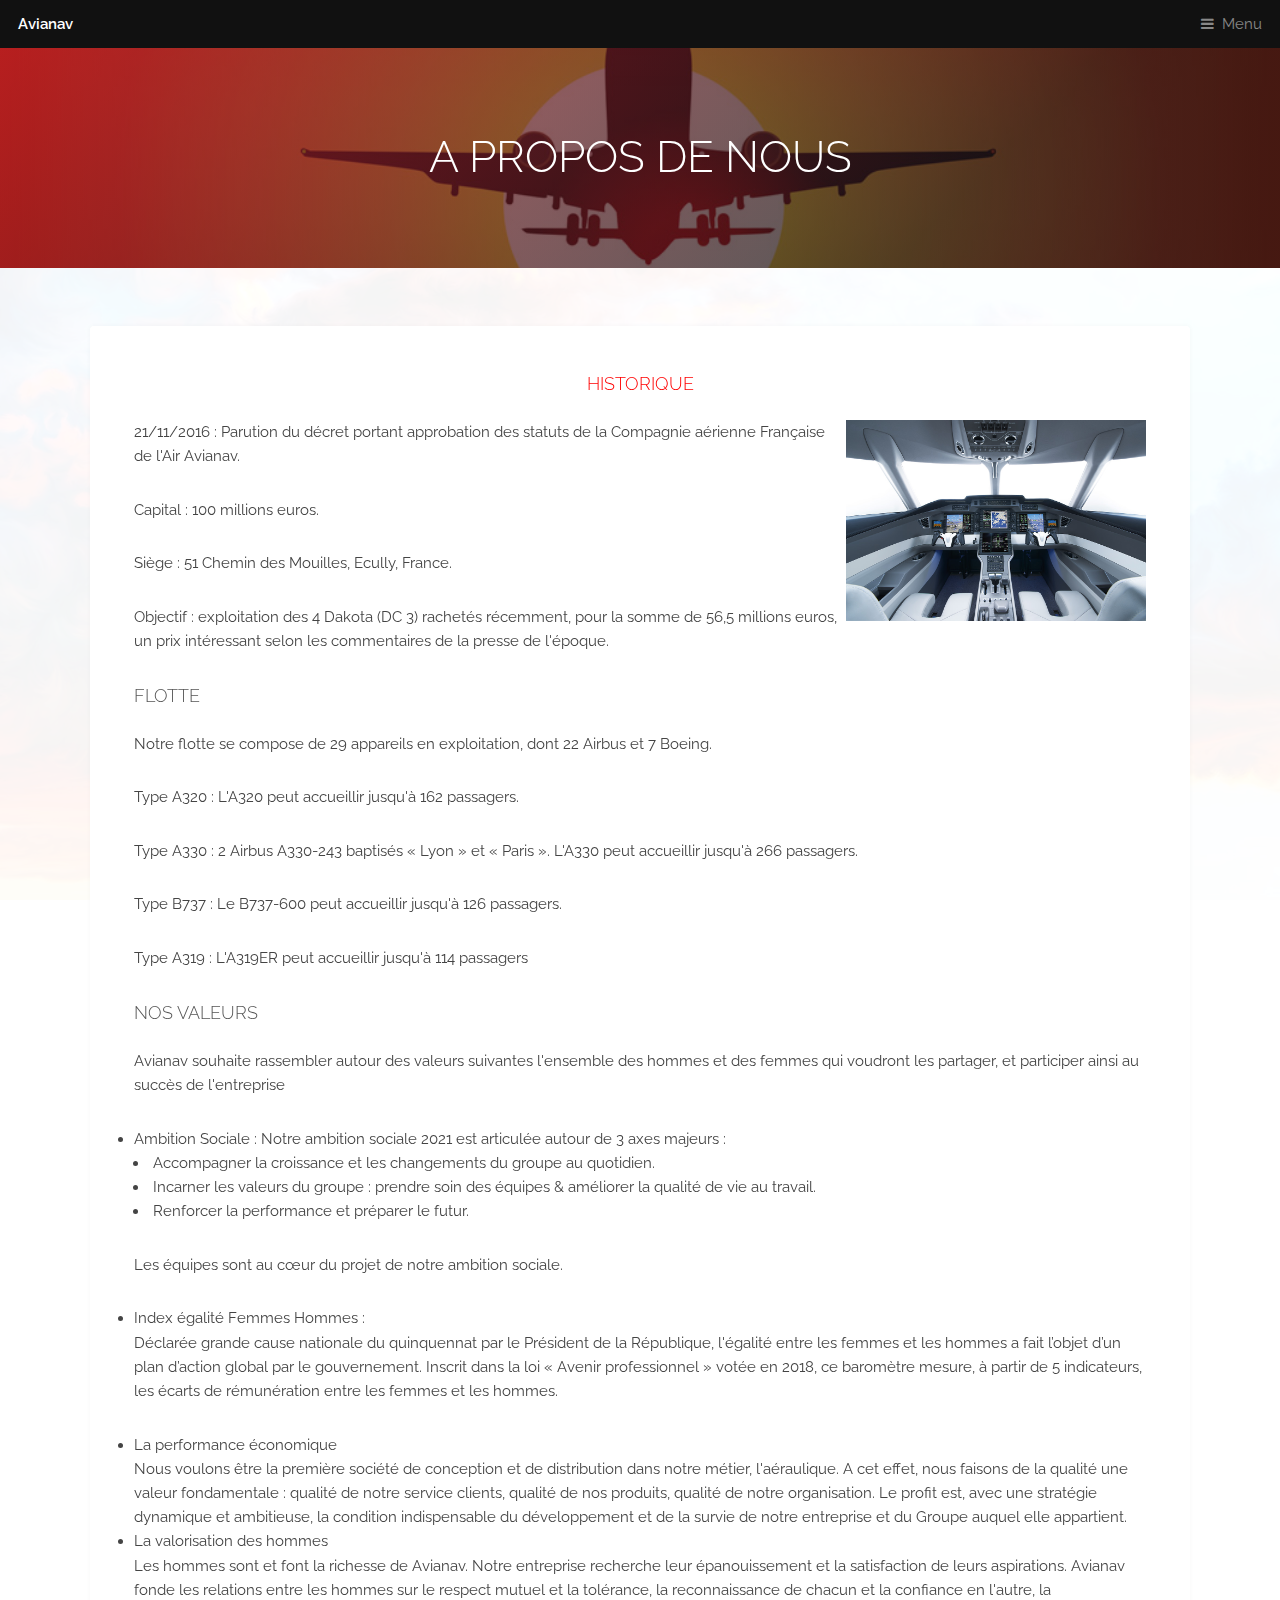
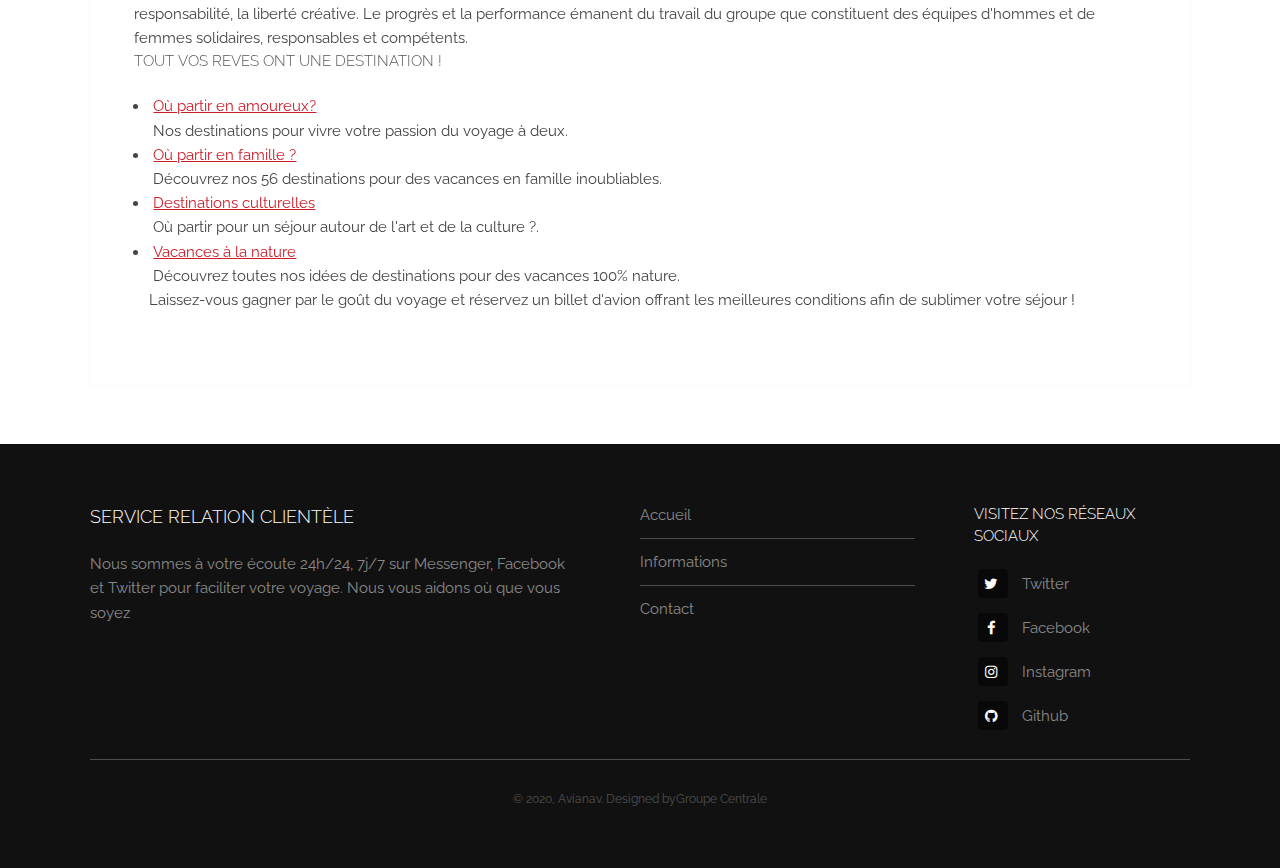
==== commit 57cb0721: "after template" ====
--- a/CompagnieApplication/about.html
+++ b/CompagnieApplication/about.html
@@ -1,187 +1,147 @@
 <!DOCTYPE html>
 <html lang="en">
-	<head>
-		<title>Industrious by TEMPLATED</title>
-		<meta charset="utf-8" />
-		<meta name="viewport" content="width=device-width, initial-scale=1, user-scalable=no" />
-		<meta name="description" content="" />
-		<meta name="keywords" content="" />
-		<link rel="stylesheet" href="assets/css/main.css" />
-	</head>
-	<body class="is-preload">
-		<!-- Header -->
-		<header id="header">
-				<a class="logo" href="index.php">Avianav</a>
-				<nav>
-					<a href="#menu">Menu</a>
-				</nav>
-			</header>
 
-		<!-- Nav -->
-			<nav id="menu">
-				<ul class="links">
-					<li><a href="index.php">Home</a></li>
-					<li><a href="about.html">About us</a></li>
-					<li><a href="rechercher.php">Réservation de billet</a></li>
-					<li><a href="signin.php">Connexion</a></li>
-					<li><a href="signup.php">S'inscrire</a></li>
-					<li><a href="contact.html">Contacter nous</a></li>
-				</ul>
-			</nav>
+<head>
+    <title>Avianav</title>
+    <meta charset="utf-8" />
+    <meta name="viewport" content="width=device-width, initial-scale=1, user-scalable=no" />
+    <meta name="description" content="" />
+    <meta name="keywords" content="" />
+    <link rel="stylesheet" href="assets/css/main.css" />
+</head>
+
+<body class="is-preload">
+    <!-- Header -->
+    <header id="header">
+        <a class="logo" href="index.php">Avianav</a>
+        <nav>
+            <a href="#menu">Menu</a>
+        </nav>
+    </header>
+
+    <!-- Nav -->
+    <nav id="menu">
+        <ul class="links">
+            <li><a href="index.php">Home</a></li>
+            <li><a href="rechercher.php">Réservation de billet</a></li>
+            <li><a href="signin.php">Connexion</a></li>
+            <li><a href="signup.php">S'inscrire</a></li>
+            <li><a href="contact.html">Contacter nous</a></li>
+        </ul>
+    </nav>
 
 
-	<header id="head" class="secondary"></header>
+    <!-- Heading -->
+    <div id="heading">
+        <h1>A propos de nous</h1>
+    </div>
 
-	<!-- container -->
-	<div class="container">
+    <!-- container -->
+    <section id="main" class="wrapper">
+        <div class="inner">
+            <div class="content">
+
+                <h3 style="color:red; text-align: center;">Historique</h3>
+
+                <p><img src="assets/images/avionInf.jpg" alt="" class="img-rounded pull-right" width="300"> 21/11/2016 : Parution du décret portant approbation des statuts de la Compagnie aérienne Française de l'Air Avianav.
+                    <p>Capital : 100 millions euros.</p>
+                    <p>Siège : 51 Chemin des Mouilles, Ecully, France.</p>
+                </p>
+                <p>Objectif : exploitation des 4 Dakota (DC 3) rachetés récemment, pour la somme de 56,5 millions euros, un prix intéressant selon les commentaires de la presse de l'époque.
+                </p>
+                <h3>Flotte</h3>
+                <p>Notre flotte se compose de 29 appareils en exploitation, dont 22 Airbus et 7 Boeing.</p>
+                <p>Type A320 : L'A320 peut accueillir jusqu'à 162 passagers.</p>
+                <p>Type A330 : 2 Airbus A330-243 baptisés « Lyon » et « Paris ». L'A330 peut accueillir jusqu'à 266 passagers.</p>
+                <p>Type B737 : Le B737-600 peut accueillir jusqu'à 126 passagers.</p>
+                <p>Type A319 : L'A319ER peut accueillir jusqu'à 114 passagers</p>
+                <h3>Nos valeurs</h3>
+                <p>Avianav souhaite rassembler autour des valeurs suivantes l'ensemble des hommes et des femmes qui voudront les partager, et participer ainsi au succès de l'entreprise</p>
+                <li>Ambition Sociale : Notre ambition sociale 2021 est articulée autour de 3 axes majeurs :</li>
+                <ul>
+                    <li>Accompagner la croissance et les changements du groupe au quotidien.</li>
+                    <li>Incarner les valeurs du groupe : prendre soin des équipes & améliorer la qualité de vie au travail.</li>
+                    <li>Renforcer la performance et préparer le futur.</li>
+                </ul>
+                Les équipes sont au cœur du projet de notre ambition sociale.</p>
+                <li>Index égalité Femmes Hommes :</li>
+                Déclarée grande cause nationale du quinquennat par le Président de la République, l'égalité entre les femmes et les hommes a fait l’objet d’un plan d’action global par le gouvernement. Inscrit dans la loi « Avenir professionnel » votée en 2018, ce baromètre
+                mesure, à partir de 5 indicateurs, les écarts de rémunération entre les femmes et les hommes.</p>
+
+                <li>La performance économique </li>
+                Nous voulons être la première société de conception et de distribution dans notre métier, l'aéraulique. A cet effet, nous faisons de la qualité une valeur fondamentale : qualité de notre service clients, qualité de nos produits, qualité de notre organisation.
+                Le profit est, avec une stratégie dynamique et ambitieuse, la condition indispensable du développement et de la survie de notre entreprise et du Groupe auquel elle appartient.
+                <li>La valorisation des hommes </li>
+                Les hommes sont et font la richesse de Avianav. Notre entreprise recherche leur épanouissement et la satisfaction de leurs aspirations. Avianav fonde les relations entre les hommes sur le respect mutuel et la tolérance, la reconnaissance de chacun et
+                la confiance en l'autre, la responsabilité, la liberté créative. Le progrès et la performance émanent du travail du groupe que constituent des équipes d'hommes et de femmes solidaires, responsables et compétents.
+
+
+                <!-- Sidebar -->
+                <aside class="col-sm-4 sidebar sidebar-right">
+
+                    <div class="widget">
+                        <h4>TOUT VOS REVES ONT UNE DESTINATION !</h4>
+                        <ul class="list-unstyled list-spaces">
+                            <li><a href="">Où partir en amoureux?</a><br><span class="small text-muted">Nos destinations pour vivre votre passion du voyage à deux.</span></li>
+                            <li><a href="">Où partir en famille ?</a><br><span class="small text-muted">Découvrez nos 56 destinations pour des vacances en famille inoubliables.</span></li>
+                            <li><a href="">Destinations culturelles</a><br><span class="small text-muted">Où partir pour un séjour autour de l'art et de la culture ?.</span></li>
+                            <li><a href="">Vacances à la nature</a><br><span class="small text-muted">Découvrez toutes nos idées de destinations pour des vacances 100% nature.</span></li>
+                            <p>Laissez-vous gagner par le goût du voyage et réservez un billet d'avion offrant les meilleures conditions afin de sublimer votre séjour ! </p>
+                        </ul>
+                    </div>
+
+                </aside>
+                <!-- /Sidebar -->
+
+            </div>
+        </div>
+        <!-- /container -->
+    </section>
 
 
 
-		<div class="row">
-			
-			<!-- Article main content -->
-			<article class="col-sm-8 maincontent">
-				<header class="page-header">
-					<h1 class="page-title">A propos de nous</h1>
-				</header>
-				<h3>Historique</h3>
-				<p><img src="assets/images/avionInf.jpg" alt="" class="img-rounded pull-right" width="300" > 21/11/2019 : Parution du décret portant approbation des statuts de la Compagnie aérienne Française de l'Air CentraleAir.
-				<p>Capital : 60 millions euros.</p>
-				<p>Siège : 51 Chemin des Mouilles, Ecully, France.</p>
-				</p>
-				<p>Objectif : exploitation des 4 Dakota (DC 3) rachetés récemment, pour la somme de 56,5 millions euros, un prix intéressant selon les commentaires de la presse de l'époque.
-				</p>
-				<h3>Flotte</h3>
-				<p>Notre flotte se compose de 29 appareils en exploitation, dont 22 Airbus et 7 Boeing.</p>
-				<p>Type A320 : L'A320 peut accueillir jusqu'à 162 passagers.</p>
-				<p>Type A330 : 2 Airbus A330-243 baptisés « Lyon » et « Paris ». L'A330 peut accueillir jusqu'à 266 passagers.</p>
-				<p>Type B737 : Le B737-600 peut accueillir jusqu'à 126 passagers.</p>
-				<p>Type A319 : L'A319ER peut accueillir jusqu'à 114 passagers</p>
-				<h3>Nos valeurs</h3>
-				<p>CentraleAir souhaite rassembler autour des valeurs suivantes l'ensemble des hommes et des femmes qui voudront les partager, et participer ainsi au succès de l'entreprise</p>
-				<li>Ambition Sociale : Notre ambition sociale 2021 est articulée autour de 3 axes majeurs :</li>
-					<ul><li>Accompagner la croissance et les changements du groupe au quotidien.</li>
-					<li>Incarner les valeurs du groupe : prendre soin des équipes & améliorer la qualité de vie au travail.</li>
-					<li>Renforcer la performance et préparer le futur.</li></ul>
-				Les équipes sont au cœur du projet de notre ambition sociale.</p>
-				<li>Index égalité Femmes Hommes :</li>
-				Déclarée grande cause nationale du quinquennat par le Président de la République, l'égalité entre les femmes et les hommes a fait l’objet d’un plan d’action global par le gouvernement.
-				Inscrit dans la loi « Avenir professionnel » votée en 2018, ce baromètre mesure, à partir de 5 indicateurs, les écarts de rémunération entre les femmes et les hommes.</p>
-				
-				<li>La performance économique </li>
-				Nous voulons être la première société de conception et de distribution dans notre métier, l'aéraulique.
-				A cet effet, nous faisons de la qualité une valeur fondamentale : qualité de notre service clients, qualité de nos produits, qualité de notre organisation.
-				Le profit est, avec une stratégie dynamique et ambitieuse, la condition indispensable du développement et de la survie de notre entreprise et du Groupe auquel elle appartient.
-				<li>La valorisation des hommes </li>
-				Les hommes sont et font la richesse de CENTRALE AIR.
-				Notre entreprise recherche leur épanouissement et la satisfaction de leurs aspirations. CENTRALE AIR fonde les relations entre les hommes sur le respect mutuel et la tolérance, la reconnaissance de chacun et la confiance en l'autre, la responsabilité, la liberté créative.
-				Le progrès et la performance émanent du travail du groupe que constituent des équipes d'hommes et de femmes solidaires, responsables et compétents.
-								
-			</article>
-			<!-- /Article -->
-			
-			<!-- Sidebar -->
-			<aside class="col-sm-4 sidebar sidebar-right">
 
-				<div class="widget">
-					<h4>TOUT VOS REVES ONT UNE DESTINATION !</h4>
-					<ul class="list-unstyled list-spaces">
-						<li><a href="">Où partir en amoureux?</a><br><span class="small text-muted">Nos destinations pour vivre votre passion du voyage à deux.</span></li>
-						<li><a href="">Où partir en famille ?</a><br><span class="small text-muted">Découvrez nos 56 destinations pour des vacances en famille inoubliables.</span></li>
-						<li><a href="">Destinations culturelles</a><br><span class="small text-muted">Où partir pour un séjour autour de l'art et de la culture ?.</span></li>
-						<li><a href="">Vacances à la nature</a><br><span class="small text-muted">Découvrez toutes nos idées de destinations pour des vacances 100% nature.</span></li>
-						<p>Laissez-vous gagner par le goût du voyage et réservez un billet d'avion offrant les meilleures conditions afin de sublimer votre séjour ! </p>
-					</ul>
-				</div>
-
-			</aside>
-			<!-- /Sidebar -->
-
-		</div>
-	</div>	<!-- /container -->
-	
-
-	<footer id="footer" class="top-space">
-
-		<div class="footer1">
-			<div class="container">
-				<div class="row">
-					
-					<div class="col-md-3 widget">
-						<h3 class="widget-title">Contact</h3>
-						<div class="widget-body">
-							<p>+33 1548598520<br>
-								<a href="mailto:#">centraleair@contact.com</a><br>
-								<br>
-								51 Chemin des Mouilles, Ecully 69130
-							</p>	
-						</div>
-					</div>
-
-					<div class="col-md-3 widget">
-						<h3 class="widget-title">Nous contacter</h3>
-						<div class="widget-body">
-							<p class="follow-me-icons">
-								<a href=""><i class="fa fa-twitter fa-2"></i></a>
-								<a href=""><i class="fa fa-dribbble fa-2"></i></a>
-								<a href=""><i class="fa fa-github fa-2"></i></a>
-								<a href=""><i class="fa fa-facebook fa-2"></i></a>
-							</p>	
-						</div>
-					</div>
-
-					<div class="col-md-6 widget">
-						<h3 class="widget-title">Service Relation Clientèle</h3>
-						<div class="widget-body">
-							<p>Nous sommes à votre écoute 24h/24, 7j/7 sur Messenger, Facebook et Twitter pour faciliter votre voyage. Nous vous aidons où que vous soyez ! #CentraleisintheAir</p>
-							<p>Visionnez les dernières vidéos de la chaîne YouTube CentraleAir on air.
-							Pinterest ou LinkedIn : quel que soit votre réseau préféré, dialoguez et partagez nos contenus avec d'autres internautes.</p>
-						</div>
-					</div>
-
-				</div> <!-- /row of widgets -->
-			</div>
-		</div>
-
-		<div class="footer2">
-			<div class="container">
-				<div class="row">
-					
-					<div class="col-md-6 widget">
-						<div class="widget-body">
-							<p class="simplenav">
-								<a href="index.php">Accueil</a> | 
-								<a href="about.html">Informations</a> |
-								<a href="contact.html">Contact</a> |
-								<b><a href="signup.php">S'inscrire</a></b>
-							</p>
-						</div>
-					</div>
-
-					<div class="col-md-6 widget">
-						<div class="widget-body">
-							<p class="text-right">
-								Copyright &copy; 2019, CentraleAir. Designed by <a href="http://gettemplate.com/" rel="designer">Groupe Centrale</a> 
-							</p>
-						</div>
-					</div>
-
-				</div> <!-- /row of widgets -->
-			</div>
-		</div>
-
-	</footer>	
-		
+    <footer id="footer">
+        <div class="inner">
+            <div class="content">
+                <section>
+                    <h3>Service Relation Clientèle</h3>
+                    <p>Nous sommes à votre écoute 24h/24, 7j/7 sur Messenger, Facebook et Twitter pour faciliter votre voyage. Nous vous aidons où que vous soyez</p>
+                </section>
+                <section>
+                    <ul class="alt">
+                        <li><a href="index.php">Accueil</a></li>
+                        <li>
+                            <a href="about.html"></a>Informations</li>
+                        <li><a href="contact.html">Contact</a></li>
+                    </ul>
+                </section>
+                <section>
+                    <h4>Visitez nos réseaux sociaux</h4>
+                    <ul class="plain">
+                        <li><a href="#"><i class="icon fa-twitter">&nbsp;</i>Twitter</a></li>
+                        <li><a href="#"><i class="icon fa-facebook">&nbsp;</i>Facebook</a></li>
+                        <li><a href="#"><i class="icon fa-instagram">&nbsp;</i>Instagram</a></li>
+                        <li><a href="#"><i class="icon fa-github">&nbsp;</i>Github</a></li>
+                    </ul>
+                </section>
+            </div>
+            <div class="copyright">
+                &copy; 2020, Avianav. Designed by<a href="https://unsplash.co">Groupe Centrale</a>
+            </div>
+        </div>
+    </footer>
 
 
 
 
 
-		<!-- Scripts -->
-		<script src="assets/js/jquery.min.js"></script>
-			<script src="assets/js/browser.min.js"></script>
-			<script src="assets/js/breakpoints.min.js"></script>
-			<script src="assets/js/util.js"></script>
-			<script src="assets/js/main.js"></script>
+    <!-- Scripts -->
+    <script src="assets/js/jquery.min.js"></script>
+    <script src="assets/js/browser.min.js"></script>
+    <script src="assets/js/breakpoints.min.js"></script>
+    <script src="assets/js/util.js"></script>
+    <script src="assets/js/main.js"></script>
 </body>
+
 </html>